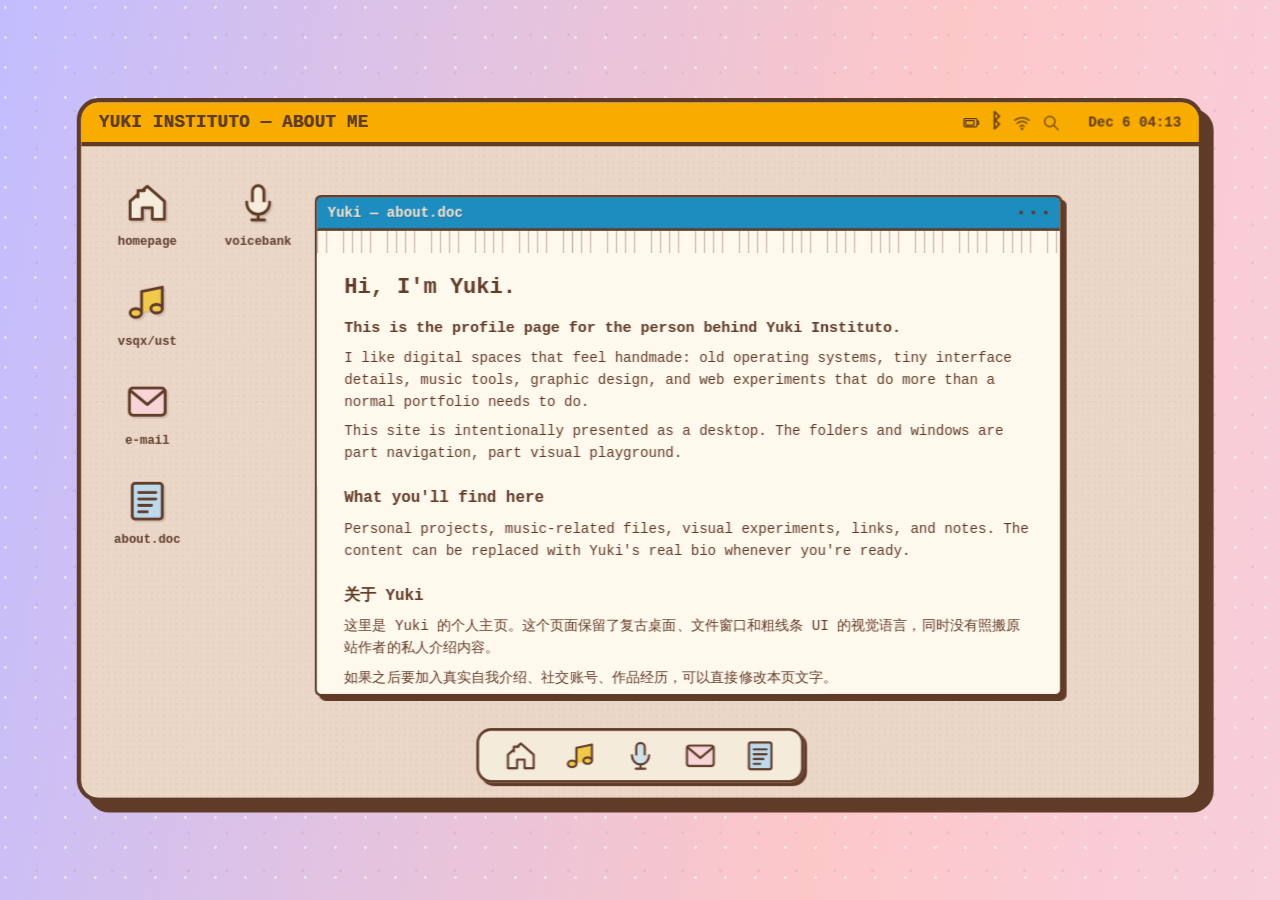
==== about/index.html @ 05720a91 "feat: add Yuki about desktop page" ====
<!doctype html>
<html lang="en">
<head>
  <meta charset="utf-8"><meta name="viewport" content="width=device-width,initial-scale=1">
  <meta name="theme-color" content="#f8ac00"><title>YUKI INSTITUTO — ABOUT ME</title>
  <link rel="stylesheet" href="../styles.css">
</head>
<body class="inner-page">
  <svg class="svg-sprite" aria-hidden="true">
    <symbol id="i-home" viewBox="0 0 64 64"><path d="M8 30 32 9l24 21v25H39V39H25v16H8Z"/><path d="M19 24v-9h9"/></symbol>
    <symbol id="i-note" viewBox="0 0 64 64"><rect x="11" y="7" width="42" height="50" rx="4"/><path d="M20 20h24M20 29h24M20 38h18M20 47h12"/></symbol>
    <symbol id="i-mail" viewBox="0 0 64 64"><rect x="7" y="13" width="50" height="38" rx="5"/><path d="m9 17 23 19 23-19"/></symbol>
    <symbol id="i-voice" viewBox="0 0 64 64"><rect x="24" y="8" width="16" height="31" rx="8"/><path d="M16 31c0 10 7 17 16 17s16-7 16-17M32 48v8M23 56h18"/></symbol>
    <symbol id="i-music" viewBox="0 0 64 64"><path d="M24 46V17l29-6v29"/><ellipse cx="16" cy="47" rx="8" ry="6"/><ellipse cx="45" cy="41" rx="8" ry="6"/></symbol>
    <symbol id="i-wifi" viewBox="0 0 64 64"><path d="M8 24c14-12 34-12 48 0M16 34c10-8 22-8 32 0M25 44c5-4 9-4 14 0"/><circle cx="32" cy="52" r="2"/></symbol>
    <symbol id="i-battery" viewBox="0 0 64 64"><rect x="9" y="19" width="43" height="27" rx="4"/><path d="M53 27h4v11h-4M15 25h27v15H15Z"/></symbol>
    <symbol id="i-search" viewBox="0 0 64 64"><circle cx="28" cy="28" r="17"/><path d="m41 41 14 14"/></symbol>
  </svg>
  <main class="desktop-window">
    <header class="title-bar"><span class="brand">YUKI INSTITUTO — ABOUT ME</span><div class="status-bar"><svg class="status-icon"><use href="#i-battery"/></svg><span class="bt">ᛒ</span><svg class="status-icon"><use href="#i-wifi"/></svg><svg class="status-icon"><use href="#i-search"/></svg><time id="datetime"></time></div></header>
    <section class="desktop">
      <div class="shortcut-column shortcut-column-a">
        <a class="desktop-shortcut" href="../"><svg><use href="#i-home"/></svg><span>homepage</span></a>
        <a class="desktop-shortcut" href="../readme/"><svg><use href="#i-music"/></svg><span>vsqx/ust</span></a>
        <a class="desktop-shortcut" href="../contact/"><svg><use href="#i-mail"/></svg><span>e-mail</span></a>
        <a class="desktop-shortcut" href="./"><svg><use href="#i-note"/></svg><span>about.doc</span></a>
      </div>
      <div class="shortcut-column shortcut-column-b"><a class="desktop-shortcut" href="../voicebank/"><svg><use href="#i-voice"/></svg><span>voicebank</span></a></div>
      <article class="page-window">
        <div class="page-toolbar"><strong>Yuki — about.doc</strong><span class="cap-buttons">● ● ●</span></div>
        <div class="page-content">
          <div class="ruler"></div>
          <h1>Hi, I'm Yuki.</h1>
          <p class="lead">This is the profile page for the person behind Yuki Instituto.</p>
          <p>I like digital spaces that feel handmade: old operating systems, tiny interface details, music tools, graphic design, and web experiments that do more than a normal portfolio needs to do.</p>
          <p>This site is intentionally presented as a desktop. The folders and windows are part navigation, part visual playground.</p>
          <h2>What you'll find here</h2>
          <p>Personal projects, music-related files, visual experiments, links, and notes. The content can be replaced with Yuki's real bio whenever you're ready.</p>
          <h2>关于 Yuki</h2>
          <p>这里是 Yuki 的个人主页。这个页面保留了复古桌面、文件窗口和粗线条 UI 的视觉语言，同时没有照搬原站作者的私人介绍内容。</p>
          <p>如果之后要加入真实自我介绍、社交账号、作品经历，可以直接修改本页文字。</p>
        </div>
      </article>
      <nav class="taskbar"><a href="../"><svg><use href="#i-home"/></svg></a><a href="../readme/"><svg><use href="#i-music"/></svg></a><a href="../voicebank/"><svg><use href="#i-voice"/></svg></a><a href="../contact/"><svg><use href="#i-mail"/></svg></a><a href="./"><svg><use href="#i-note"/></svg></a></nav>
    </section>
  </main>
  <section class="mobile-message"><p>About Yuki</p><div class="mobile-links"><a href="../">Home</a><a href="../contact/">Contact</a></div></section>
  <script src="../script.js"></script>
</body>
</html>
---- styles.css ----
:root {
  --ink:#5f3b28;
  --cream:#f5ecdc;
  --paper:#fff8ed;
  --desktop:#e8d2c0;
  --orange:#f8ac00;
  --coral:#fc6f60;
  --blue:#1d8dc0;
  --green:#00b88b;
  --purple:#c2bdff;
  --pink:#facbd3;
  --shadow:5px 5px 0 var(--ink);
}

*{box-sizing:border-box}
html{min-height:100%;background:#e8c7d4}
body{
  margin:0;
  min-height:100vh;
  display:grid;
  place-items:center;
  overflow:hidden;
  color:var(--ink);
  font-family:"Courier New",Courier,monospace;
  font-weight:700;
  background:
    radial-gradient(circle at 18% 25%,rgba(255,255,255,.5) 0 1px,transparent 2px) 0 0/30px 30px,
    radial-gradient(circle at 75% 65%,rgba(95,59,40,.08) 0 1px,transparent 2px) 8px 10px/38px 38px,
    linear-gradient(100deg,#c2bdff 0%,#e4c3df 36%,#fdc7c8 67%,#facbd3 82%,#f8cedb 100%);
}

::selection{background:var(--blue);color:var(--cream)}
a{color:inherit}
button,input{font:inherit;color:inherit}
button,a{-webkit-tap-highlight-color:transparent}
.svg-sprite{position:absolute;width:0;height:0;overflow:hidden}

.desktop-window{
  width:1280px;
  height:800px;
  background:var(--cream);
  border:5px solid var(--ink);
  border-radius:25px;
  box-shadow:12px 12px 0 var(--ink);
  overflow:hidden;
  transform-origin:center;
}

.title-bar{
  height:50px;
  padding:0 20px;
  display:flex;
  align-items:center;
  justify-content:space-between;
  background:var(--orange);
  border-bottom:5px solid var(--ink);
}
.brand{font-size:20px;letter-spacing:.25px;text-shadow:.35px 0 var(--ink)}
.status-bar{display:flex;align-items:center;gap:11px;font-size:16px;white-space:nowrap}
.status-icon{width:22px;height:22px;fill:none;stroke:var(--ink);stroke-width:4;stroke-linecap:round;stroke-linejoin:round}
.status-bar .bt{font-size:23px;line-height:1}
#datetime{min-width:126px;text-align:right}

.desktop{
  position:relative;
  height:calc(100% - 50px);
  overflow:hidden;
  border-radius:0 0 19px 19px;
  background:
    linear-gradient(rgba(255,255,255,.12),rgba(255,255,255,.12)),
    var(--desktop);
}
.desktop::after{
  content:"";
  position:absolute;
  inset:0;
  pointer-events:none;
  opacity:.18;
  background-image:radial-gradient(var(--ink) .55px,transparent .55px);
  background-size:7px 7px;
  mix-blend-mode:multiply;
}

.window{
  position:absolute;
  z-index:3;
  background:var(--cream);
  border:3px solid var(--ink);
  border-radius:8px;
  box-shadow:var(--shadow);
  overflow:hidden;
}
.window.is-focused{z-index:20;box-shadow:7px 7px 0 var(--ink)}
.draggable{touch-action:none}
.drag-handle{cursor:grab}
.drag-handle:active{cursor:grabbing}
.window-cap{
  height:32px;
  width:100%;
  padding:0 8px;
  display:flex;
  align-items:center;
  justify-content:flex-end;
  border-bottom:3px solid var(--ink);
}
.window-cap.blue{background:var(--blue)}
.window-cap.green{background:var(--green)}
.window-cap.coral{background:var(--coral)}
.cap-buttons{font-size:10px;letter-spacing:1px;color:var(--ink)}

.shortcut-column{
  position:absolute;
  top:38px;
  z-index:5;
  display:flex;
  flex-direction:column;
  align-items:center;
  gap:31px;
}
.shortcut-column-a{left:22px}
.shortcut-column-b{left:148px}
.desktop-shortcut{
  width:106px;
  display:flex;
  flex-direction:column;
  align-items:center;
  gap:6px;
  text-decoration:none;
  font-size:14px;
  text-align:center;
}
.desktop-shortcut svg{
  width:52px;height:52px;
  fill:var(--cream);
  stroke:var(--ink);
  stroke-width:4;
  stroke-linecap:round;
  stroke-linejoin:round;
  filter:drop-shadow(2px 2px 0 rgba(95,59,40,.18));
  transition:transform .12s ease,filter .12s ease;
}
.desktop-shortcut:nth-child(2) svg{fill:#f2c84b}
.desktop-shortcut:nth-child(3) svg{fill:#f7d5d7}
.desktop-shortcut:nth-child(4) svg{fill:#bdd9ec}
.desktop-shortcut span{
  padding:3px 8px;
  border:1px solid transparent;
  border-radius:7px;
}
.desktop-shortcut:hover svg{transform:translateY(-2px) rotate(-2deg);filter:sepia(.2) saturate(1.3) drop-shadow(2px 2px 0 rgba(95,59,40,.25))}
.desktop-shortcut:hover span,.desktop-shortcut.search-match span{background:var(--ink);color:var(--cream)}
.desktop-shortcut.search-hidden,.folder-grid a.search-hidden{opacity:.18;filter:grayscale(1)}

.note-window{
  left:205px;
  top:5px;
  width:340px;
  min-height:355px;
  padding:16px 18px 12px;
  overflow:visible;
}
.note-title{display:flex;align-items:center;justify-content:space-between;color:var(--orange);margin-bottom:11px}
.note-title>div{display:flex;align-items:center;gap:12px}
.note-title svg{width:20px;height:20px;fill:none;stroke:currentColor;stroke-width:4;stroke-linecap:round;stroke-linejoin:round}
.plain-btn{border:0;background:none;padding:0;color:var(--orange);font-size:29px;line-height:17px;cursor:pointer}
.note-copy h1{margin:0 0 9px;font-size:18px;line-height:1.25;text-shadow:.25px 0 var(--ink)}
.note-copy p{margin:7px 0;font-size:15px;line-height:1.42;font-weight:500}
.note-toolbar{display:flex;align-items:center;justify-content:space-between;margin-top:12px;padding:6px 2px 0;font-size:23px}
.note-toolbar svg{width:23px;height:23px;fill:none;stroke:var(--ink);stroke-width:4;stroke-linecap:round;stroke-linejoin:round}

.social-window{
  top:30px;
  right:25px;
  width:394px;
  min-height:104px;
  display:grid;
  grid-template-columns:50px 1fr 72px;
  align-items:center;
  gap:13px;
  padding:13px 14px 13px 17px;
}
.social-logo{width:46px;height:46px;border:2px solid var(--ink);border-radius:11px;background:var(--coral);display:grid;place-items:center}
.social-logo svg{width:32px;height:32px;fill:var(--cream);stroke:var(--ink);stroke-width:3;stroke-linejoin:round}
.social-copy strong{font-size:16px}
.social-copy p{margin:5px 0 0;font-size:14px;font-weight:600}
.social-actions{display:flex;flex-direction:column;gap:6px}
.social-actions a{padding:3px 7px;border:2px solid var(--ink);border-radius:5px;text-decoration:none;text-align:center;font-size:13px;background:var(--cream)}
.social-actions a:hover{background:var(--ink);color:var(--cream)}

.search-window{top:146px;left:558px;width:318px;padding:8px 10px;overflow:visible}
.search-inner{height:34px;display:flex;align-items:center;gap:8px;cursor:text}
.search-inner svg{width:25px;height:25px;fill:none;stroke:var(--ink);stroke-width:4;stroke-linecap:round}
.search-inner input{min-width:0;flex:1;border:0;outline:0;background:transparent;font-size:16px;font-weight:700}
.search-inner input::placeholder{color:#8d6c5b;opacity:.8}
.blink-caret{width:3px;height:22px;background:var(--ink);animation:blink 1s steps(1) infinite}
.search-inner:focus-within .blink-caret{display:none}
.search-hint{position:absolute;left:6px;right:6px;top:58px;padding:7px 10px;border:2px solid var(--ink);border-radius:6px;background:var(--cream);box-shadow:3px 3px 0 var(--ink);font-size:12px;display:none}
.search-hint.show{display:block}

.player-window{left:478px;bottom:326px;width:318px}
.player-controls{height:82px;display:flex;align-items:center;justify-content:center;gap:19px}
.transport{border:0;background:none;font-size:19px;padding:7px}.transport.muted{opacity:.35}
.play{width:48px;height:48px;padding:9px;border:3px solid var(--ink);border-radius:50%;background:var(--cream);cursor:pointer;display:grid;place-items:center}
.play:hover{background:#fffaf3;transform:translateY(-1px)}
.play svg{width:27px;height:27px;fill:var(--ink);stroke:var(--ink);stroke-width:2}
.play.is-playing svg{display:none}
.play.is-playing::before{content:"Ⅱ";font-size:22px;font-weight:900}
.track-line{display:flex;align-items:center;justify-content:space-between;gap:10px;padding:7px 12px 11px;border-top:2px solid rgba(95,59,40,.12);font-size:12px;font-weight:600}
#trackTitle{overflow:hidden;text-overflow:ellipsis;white-space:nowrap}
#trackTime{font-variant-numeric:tabular-nums}

.chat-window{right:393px;bottom:117px;width:304px}
.chat-content{padding:14px 11px;display:flex;flex-direction:column;gap:10px}
.chat-message{display:flex;align-items:center;gap:11px}
.chat-message .avatar{flex:0 0 auto;width:25px;height:25px;fill:var(--cream);stroke:var(--ink);stroke-width:4;stroke-linecap:round}
.chat-message span{padding:5px 9px;border:2px solid var(--ink);border-radius:5px;background:var(--cream);font-size:13px;font-weight:500}
.send-section{padding:6px 9px;border-top:2px solid var(--ink);display:flex;justify-content:flex-end}
.send-section a{padding:4px 15px;border:2px solid var(--ink);border-radius:5px;text-decoration:none;background:var(--green);color:var(--cream);font-size:13px}
.send-section a:hover{background:var(--ink)}

.folders-window{right:34px;bottom:88px;width:336px;padding-bottom:18px}
.folder-grid{display:grid;grid-template-columns:repeat(2,1fr);gap:19px 31px;padding:23px 39px 28px 24px}
.folder-grid a{text-decoration:none;display:flex;flex-direction:column;align-items:flex-start;gap:7px;font-size:13px;font-weight:700}
.folder-grid a svg{width:52px;height:45px;fill:#f8d061;stroke:var(--ink);stroke-width:4;stroke-linejoin:round}
.folder-grid a:hover span{background:var(--ink);color:var(--cream);padding:2px 4px;border-radius:3px;margin:-2px -4px}
.fake-scrollbar{position:absolute;border:3px solid var(--ink);background:var(--cream)}
.fake-scrollbar.horizontal{left:-3px;right:15px;bottom:-3px;height:20px;border-radius:0 0 0 7px}
.fake-scrollbar.vertical{top:29px;right:-3px;bottom:15px;width:20px;border-radius:0 0 7px 0}
.fake-scrollbar.horizontal span{position:absolute;left:99px;top:-3px;width:160px;height:20px;border:3px solid var(--ink);border-radius:12px;background:var(--coral)}
.fake-scrollbar.vertical span{position:absolute;top:53px;left:-3px;width:20px;height:66px;border:3px solid var(--ink);border-radius:12px;background:var(--coral)}

.taskbar{
  position:absolute;
  z-index:30;
  left:50%;
  bottom:17px;
  transform:translateX(-50%);
  height:62px;
  min-width:372px;
  padding:5px 19px;
  display:flex;
  align-items:center;
  justify-content:center;
  gap:23px;
  border:3px solid var(--ink);
  border-radius:17px;
  box-shadow:4px 4px 0 var(--ink);
  background:rgba(245,236,220,.96);
  backdrop-filter:blur(5px);
}
.taskbar a{display:grid;place-items:center;width:45px;height:45px;text-decoration:none;transition:transform .12s ease}
.taskbar a:hover{transform:translateY(-6px) scale(1.08)}
.taskbar svg{width:39px;height:39px;fill:var(--cream);stroke:var(--ink);stroke-width:4;stroke-linecap:round;stroke-linejoin:round}
.taskbar a:nth-child(2) svg{fill:#f2c84b}.taskbar a:nth-child(3) svg{fill:#cfe1e9}.taskbar a:nth-child(4) svg{fill:#f7d5d7}.taskbar a:nth-child(5) svg{fill:#bdd9ec}

.mobile-message,.noscript{display:none}

/* sub pages */
.inner-page .desktop{display:grid;place-items:center;padding:28px 120px 88px 230px}
.page-window{position:relative;width:min(850px,100%);height:570px;background:var(--cream);border:3px solid var(--ink);border-radius:8px;box-shadow:var(--shadow);overflow:hidden;z-index:4}
.page-toolbar{height:38px;border-bottom:3px solid var(--ink);display:flex;align-items:center;justify-content:space-between;padding:0 12px;background:var(--blue)}
.page-toolbar.coral{background:var(--coral)}.page-toolbar.green{background:var(--green)}
.page-toolbar strong{color:var(--cream);text-shadow:1px 1px 0 rgba(95,59,40,.35)}
.page-toolbar .cap-buttons{color:var(--ink)}
.page-content{height:calc(100% - 38px);padding:25px 31px;overflow:auto;font-weight:500;line-height:1.55;background:var(--paper)}
.page-content h1{font-size:25px;margin:0 0 14px;font-weight:900}.page-content h2{font-size:18px;margin:24px 0 8px}.page-content p{margin:9px 0}
.page-content .lead{font-size:17px;font-weight:700}.page-content a{text-decoration-thickness:2px;text-underline-offset:3px}
.file-list{display:grid;grid-template-columns:repeat(2,minmax(0,1fr));gap:15px;margin-top:18px}
.file-card{border:2px solid var(--ink);border-radius:7px;background:var(--cream);padding:13px;display:flex;gap:12px;align-items:center}
.file-card svg{width:42px;height:38px;fill:#f8d061;stroke:var(--ink);stroke-width:4}.file-card small{display:block;font-weight:500;margin-top:3px}
.contact-grid{display:grid;grid-template-columns:repeat(2,minmax(0,1fr));gap:15px;margin-top:20px}.contact-tile{min-height:110px;border:2px solid var(--ink);border-radius:7px;padding:15px;background:var(--cream)}.contact-tile strong{display:block;margin-bottom:8px}.contact-tile p{font-size:14px;margin:0}.contact-tile .placeholder{opacity:.65}
.ruler{height:25px;margin:-25px -31px 20px;background:repeating-linear-gradient(90deg,var(--ink) 0 1px,transparent 1px 10px);opacity:.4}

@keyframes blink{50%{opacity:0}}

@media (max-width:1320px),(max-height:830px){
  .desktop-window{transform:scale(.88)}
}
@media (max-width:1160px),(max-height:720px){
  .desktop-window{transform:scale(.76)}
}
@media (max-width:980px),(max-height:620px){
  body{overflow:auto;padding:26px;display:flex;align-items:flex-start;justify-content:center}
  .desktop-window{display:none}
  .mobile-message{
    display:flex;flex-direction:column;align-items:center;text-align:center;gap:13px;
    width:min(540px,92vw);margin-top:8vh;padding:26px 25px;
    background:var(--cream);border:4px solid var(--ink);border-radius:22px;box-shadow:8px 8px 0 var(--ink);
    line-height:1.5;
  }
  .mobile-message>svg{width:64px;height:64px;fill:var(--cream);stroke:var(--ink);stroke-width:4}
  .mobile-message p{margin:0;font-weight:600}.mobile-links{display:flex;gap:8px;flex-wrap:wrap;justify-content:center}.mobile-links a{padding:7px 10px;border:2px solid var(--ink);border-radius:6px;text-decoration:none}.mobile-links a:hover{background:var(--ink);color:var(--cream)}
}
@media (prefers-reduced-motion:reduce){*{scroll-behavior:auto!important;animation:none!important;transition:none!important}}
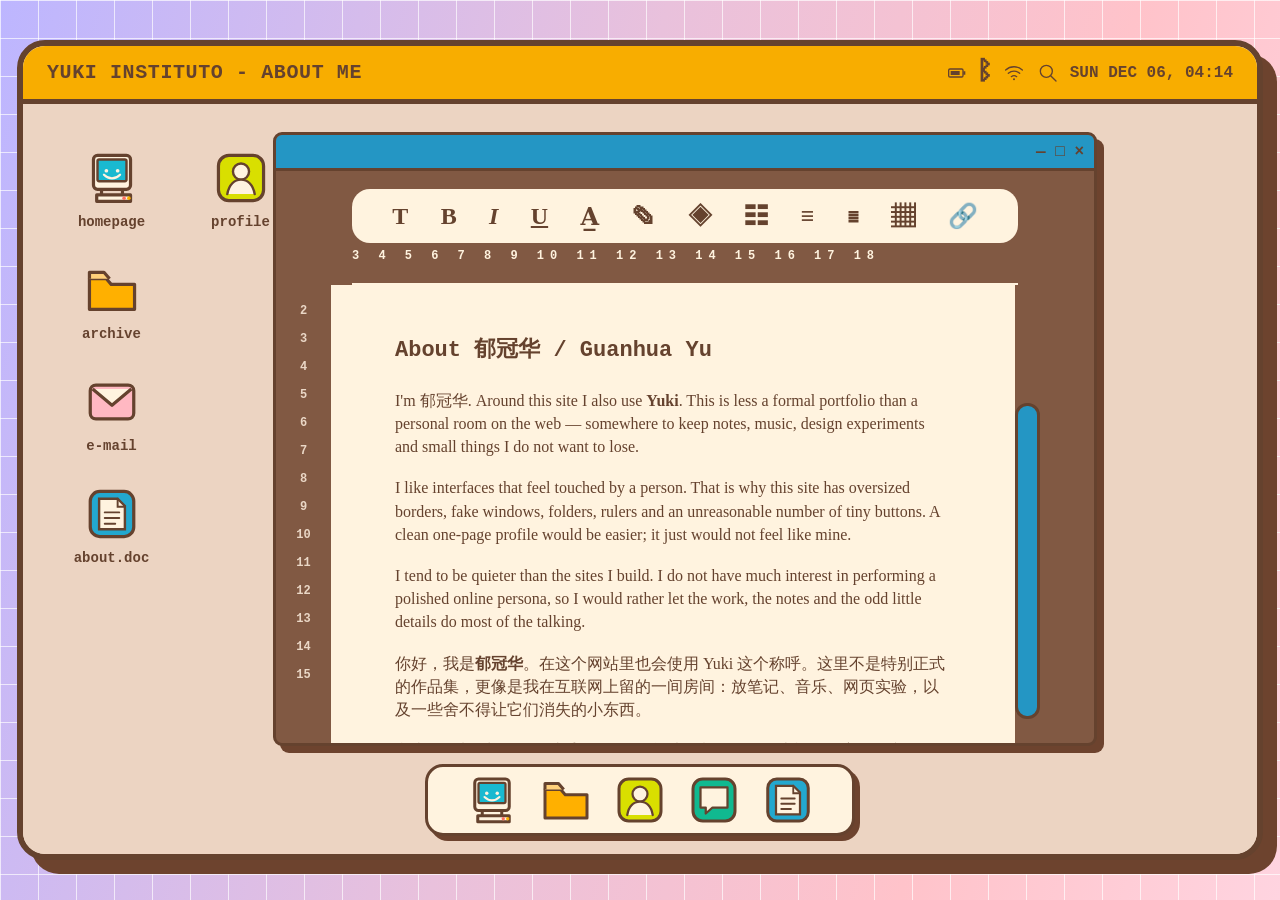
==== commit 15cd67de: "feat: add word-processor style Guanhua about page" ====
--- a/about/index.html
+++ b/about/index.html
@@ -1,50 +1 @@
-<!doctype html>
-<html lang="en">
-<head>
-  <meta charset="utf-8"><meta name="viewport" content="width=device-width,initial-scale=1">
-  <meta name="theme-color" content="#f8ac00"><title>YUKI INSTITUTO — ABOUT ME</title>
-  <link rel="stylesheet" href="../styles.css">
-</head>
-<body class="inner-page">
-  <svg class="svg-sprite" aria-hidden="true">
-    <symbol id="i-home" viewBox="0 0 64 64"><path d="M8 30 32 9l24 21v25H39V39H25v16H8Z"/><path d="M19 24v-9h9"/></symbol>
-    <symbol id="i-note" viewBox="0 0 64 64"><rect x="11" y="7" width="42" height="50" rx="4"/><path d="M20 20h24M20 29h24M20 38h18M20 47h12"/></symbol>
-    <symbol id="i-mail" viewBox="0 0 64 64"><rect x="7" y="13" width="50" height="38" rx="5"/><path d="m9 17 23 19 23-19"/></symbol>
-    <symbol id="i-voice" viewBox="0 0 64 64"><rect x="24" y="8" width="16" height="31" rx="8"/><path d="M16 31c0 10 7 17 16 17s16-7 16-17M32 48v8M23 56h18"/></symbol>
-    <symbol id="i-music" viewBox="0 0 64 64"><path d="M24 46V17l29-6v29"/><ellipse cx="16" cy="47" rx="8" ry="6"/><ellipse cx="45" cy="41" rx="8" ry="6"/></symbol>
-    <symbol id="i-wifi" viewBox="0 0 64 64"><path d="M8 24c14-12 34-12 48 0M16 34c10-8 22-8 32 0M25 44c5-4 9-4 14 0"/><circle cx="32" cy="52" r="2"/></symbol>
-    <symbol id="i-battery" viewBox="0 0 64 64"><rect x="9" y="19" width="43" height="27" rx="4"/><path d="M53 27h4v11h-4M15 25h27v15H15Z"/></symbol>
-    <symbol id="i-search" viewBox="0 0 64 64"><circle cx="28" cy="28" r="17"/><path d="m41 41 14 14"/></symbol>
-  </svg>
-  <main class="desktop-window">
-    <header class="title-bar"><span class="brand">YUKI INSTITUTO — ABOUT ME</span><div class="status-bar"><svg class="status-icon"><use href="#i-battery"/></svg><span class="bt">ᛒ</span><svg class="status-icon"><use href="#i-wifi"/></svg><svg class="status-icon"><use href="#i-search"/></svg><time id="datetime"></time></div></header>
-    <section class="desktop">
-      <div class="shortcut-column shortcut-column-a">
-        <a class="desktop-shortcut" href="../"><svg><use href="#i-home"/></svg><span>homepage</span></a>
-        <a class="desktop-shortcut" href="../readme/"><svg><use href="#i-music"/></svg><span>vsqx/ust</span></a>
-        <a class="desktop-shortcut" href="../contact/"><svg><use href="#i-mail"/></svg><span>e-mail</span></a>
-        <a class="desktop-shortcut" href="./"><svg><use href="#i-note"/></svg><span>about.doc</span></a>
-      </div>
-      <div class="shortcut-column shortcut-column-b"><a class="desktop-shortcut" href="../voicebank/"><svg><use href="#i-voice"/></svg><span>voicebank</span></a></div>
-      <article class="page-window">
-        <div class="page-toolbar"><strong>Yuki — about.doc</strong><span class="cap-buttons">● ● ●</span></div>
-        <div class="page-content">
-          <div class="ruler"></div>
-          <h1>Hi, I'm Yuki.</h1>
-          <p class="lead">This is the profile page for the person behind Yuki Instituto.</p>
-          <p>I like digital spaces that feel handmade: old operating systems, tiny interface details, music tools, graphic design, and web experiments that do more than a normal portfolio needs to do.</p>
-          <p>This site is intentionally presented as a desktop. The folders and windows are part navigation, part visual playground.</p>
-          <h2>What you'll find here</h2>
-          <p>Personal projects, music-related files, visual experiments, links, and notes. The content can be replaced with Yuki's real bio whenever you're ready.</p>
-          <h2>关于 Yuki</h2>
-          <p>这里是 Yuki 的个人主页。这个页面保留了复古桌面、文件窗口和粗线条 UI 的视觉语言，同时没有照搬原站作者的私人介绍内容。</p>
-          <p>如果之后要加入真实自我介绍、社交账号、作品经历，可以直接修改本页文字。</p>
-        </div>
-      </article>
-      <nav class="taskbar"><a href="../"><svg><use href="#i-home"/></svg></a><a href="../readme/"><svg><use href="#i-music"/></svg></a><a href="../voicebank/"><svg><use href="#i-voice"/></svg></a><a href="../contact/"><svg><use href="#i-mail"/></svg></a><a href="./"><svg><use href="#i-note"/></svg></a></nav>
-    </section>
-  </main>
-  <section class="mobile-message"><p>About Yuki</p><div class="mobile-links"><a href="../">Home</a><a href="../contact/">Contact</a></div></section>
-  <script src="../script.js"></script>
-</body>
-</html>
+<!doctype html><html lang="zh-CN"><head><meta charset="utf-8"><meta name="viewport" content="width=device-width,initial-scale=1"><title>ABOUT ME · YUKI INSTITUTO</title><link rel="stylesheet" href="../styles.css"></head><body><main class="desktop-window"><header class="title-bar"><span class="brand">YUKI INSTITUTO - ABOUT ME</span><div class="status-bar"><svg class="icon"><use href="../assets/icons.svg#battery"/></svg><span class="bt">ᛒ</span><svg class="icon"><use href="../assets/icons.svg#wifi"/></svg><svg class="icon"><use href="../assets/icons.svg#search"/></svg><time id="datetime"></time></div></header><section class="desktop page-desktop"><div class="shortcut-column shortcut-a"><a class="desktop-shortcut" href="../"><svg class="icon"><use href="../assets/icons.svg#computer"/></svg><span>homepage</span></a><a class="desktop-shortcut" href="../readme/"><svg class="icon"><use href="../assets/icons.svg#folder"/></svg><span>archive</span></a><a class="desktop-shortcut" href="../contact/"><svg class="icon"><use href="../assets/icons.svg#mail"/></svg><span>e-mail</span></a><a class="desktop-shortcut" href="../about/"><svg class="icon"><use href="../assets/icons.svg#document"/></svg><span>about.doc</span></a></div><div class="shortcut-column shortcut-b"><a class="desktop-shortcut" href="../profile/"><svg class="icon"><use href="../assets/icons.svg#profile"/></svg><span>profile</span></a></div><article class="window editor-window draggable"><div class="window-cap blue drag-handle"><span>— □ ×</span></div><div class="editor-toolbar"><div class="toolbar-pill"><span>T</span><b>B</b><i>I</i><u>U</u><span>A̲</span><span>✎</span><span>◈</span><span>☷</span><span>≡</span><span>≣</span><span>▦</span><span>🔗</span></div></div><div class="editor-ruler">3 4 5 6 7 8 9 10 11 12 13 14 15 16 17 18</div><div class="editor-body"><div class="line-numbers">2<br>3<br>4<br>5<br>6<br>7<br>8<br>9<br>10<br>11<br>12<br>13<br>14<br>15</div><div class="document-page"><h1>About 郁冠华 / Guanhua Yu</h1><p>I'm 郁冠华. Around this site I also use <b>Yuki</b>. This is less a formal portfolio than a personal room on the web — somewhere to keep notes, music, design experiments and small things I do not want to lose.</p><p>I like interfaces that feel touched by a person. That is why this site has oversized borders, fake windows, folders, rulers and an unreasonable number of tiny buttons. A clean one-page profile would be easier; it just would not feel like mine.</p><p>I tend to be quieter than the sites I build. I do not have much interest in performing a polished online persona, so I would rather let the work, the notes and the odd little details do most of the talking.</p><p>你好，我是<b>郁冠华</b>。在这个网站里也会使用 Yuki 这个称呼。这里不是特别正式的作品集，更像是我在互联网上留的一间房间：放笔记、音乐、网页实验，以及一些舍不得让它们消失的小东西。</p><p>我喜欢“看得出有人动过手”的界面，所以故意保留了厚边框、假窗口、文件夹、标尺和很多其实没必要存在的小按钮。它们可能不够高效，但更像我自己的地方。</p><p>我本人比这个网站安静一点。比起把自己包装成一个非常完整的人设，我更愿意把注意力留给内容本身。想了解我，可以从档案、笔记和这些小细节慢慢看。</p></div><div class="editor-scroll"></div></div></article><nav class="taskbar"><a href="../"><svg class="icon"><use href="../assets/icons.svg#computer"/></svg></a><a href="../readme/"><svg class="icon"><use href="../assets/icons.svg#folder"/></svg></a><a href="../profile/"><svg class="icon"><use href="../assets/icons.svg#profile"/></svg></a><a href="../contact/"><svg class="icon"><use href="../assets/icons.svg#chat"/></svg></a><a href="../about/"><svg class="icon"><use href="../assets/icons.svg#document"/></svg></a></nav></section></main><section class="mobile-message"><h1>About</h1><p>我是郁冠华。这个站点是我的个人桌面与长期存档。</p></section><script src="../script.js"></script></body></html>
--- a/styles.css
+++ b/styles.css
@@ -1,294 +1,113 @@
-:root {
-  --ink:#5f3b28;
-  --cream:#f5ecdc;
-  --paper:#fff8ed;
-  --desktop:#e8d2c0;
-  --orange:#f8ac00;
-  --coral:#fc6f60;
-  --blue:#1d8dc0;
-  --green:#00b88b;
-  --purple:#c2bdff;
-  --pink:#facbd3;
-  --shadow:5px 5px 0 var(--ink);
+:root{
+  --ink:#65422e;--cream:#fff3df;--paper:#fff7e8;--desktop:#ecd4c2;--orange:#f8ad00;
+  --coral:#ff6f61;--teal:#10b990;--blue:#2496c4;--lime:#d9df00;--pink:#ff9099;
+  --shadow:#6d432e;--grid:rgba(255,255,255,.7)
 }
+*{box-sizing:border-box} html{height:100%;scroll-behavior:smooth}
+body{margin:0;min-height:100%;font-family:"Courier New","Noto Sans Mono",monospace;color:var(--ink);font-weight:700;
+ background:
+ linear-gradient(rgba(255,255,255,.68) 1px,transparent 1px),
+ linear-gradient(90deg,rgba(255,255,255,.68) 1px,transparent 1px),
+ linear-gradient(105deg,#bdb6ff 0%,#e9c1dc 44%,#ffc3ca 75%,#ffd4e0 100%);
+ background-size:38px 38px,38px 38px,100% 100%;display:grid;place-items:center;overflow:hidden}
+a{color:inherit}button,input{font:inherit;color:inherit}
+svg.icon{width:100%;height:100%;overflow:visible}
+.desktop-window{width:min(1360px,calc(100vw - 34px));height:min(820px,calc(100vh - 28px));min-height:650px;
+ border:6px solid var(--ink);border-radius:28px;background:var(--cream);box-shadow:14px 14px 0 var(--shadow);overflow:hidden;position:relative}
+.title-bar{height:58px;background:var(--orange);border-bottom:5px solid var(--ink);display:flex;align-items:center;justify-content:space-between;padding:0 24px}
+.brand{font-size:20px;letter-spacing:.6px}.status-bar{display:flex;align-items:center;gap:10px;font-size:16px;white-space:nowrap}
+.status-bar svg{width:24px;height:24px}.status-bar .bt{font-size:26px;line-height:1}.desktop{height:calc(100% - 58px);position:relative;overflow:hidden;
+ background-color:var(--desktop);background-image:radial-gradient(rgba(101,66,46,.22) .8px,transparent .8px);background-size:7px 7px}
+.page-desktop{background-image:none}
+.window{position:absolute;background:var(--cream);border:3px solid var(--ink);border-radius:9px;box-shadow:7px 7px 0 var(--shadow)}
+.window-cap{height:36px;border-bottom:3px solid var(--ink);display:flex;align-items:center;justify-content:flex-end;padding:0 10px}
+.window-cap.coral{background:var(--coral)}.window-cap.teal{background:var(--teal)}.window-cap.blue{background:var(--blue)}.window-cap.lime{background:var(--lime)}
+.cap-dots{letter-spacing:5px;font-size:10px}.drag-handle{cursor:grab}.drag-handle:active{cursor:grabbing}
 
-*{box-sizing:border-box}
-html{min-height:100%;background:#e8c7d4}
-body{
-  margin:0;
-  min-height:100vh;
-  display:grid;
-  place-items:center;
-  overflow:hidden;
-  color:var(--ink);
-  font-family:"Courier New",Courier,monospace;
-  font-weight:700;
-  background:
-    radial-gradient(circle at 18% 25%,rgba(255,255,255,.5) 0 1px,transparent 2px) 0 0/30px 30px,
-    radial-gradient(circle at 75% 65%,rgba(95,59,40,.08) 0 1px,transparent 2px) 8px 10px/38px 38px,
-    linear-gradient(100deg,#c2bdff 0%,#e4c3df 36%,#fdc7c8 67%,#facbd3 82%,#f8cedb 100%);
-}
+.shortcut-column{position:absolute;top:45px;display:grid;gap:28px;z-index:3}.shortcut-a{left:36px}.shortcut-b{left:165px}
+.desktop-shortcut{width:105px;text-decoration:none;text-align:center;display:grid;justify-items:center;gap:4px;font-size:14px}
+.desktop-shortcut svg{width:58px;height:58px;transition:transform .15s}.desktop-shortcut span{padding:3px 7px;border-radius:5px}
+.desktop-shortcut:hover svg{transform:translateY(-3px) rotate(-2deg)}.desktop-shortcut:hover span{background:var(--ink);color:var(--cream)}
+.desktop-shortcut.is-hidden{opacity:.15;filter:grayscale(1)}
 
-::selection{background:var(--blue);color:var(--cream)}
-a{color:inherit}
-button,input{font:inherit;color:inherit}
-button,a{-webkit-tap-highlight-color:transparent}
-.svg-sprite{position:absolute;width:0;height:0;overflow:hidden}
+.note-window{left:210px;top:18px;width:360px;z-index:8}
+.note-title{display:flex;justify-content:space-between;align-items:center;padding:14px 16px 4px;color:#ef9900}
+.note-title>div{display:flex;align-items:center;gap:13px}.note-title button{border:0;background:none;font-size:28px;padding:0;color:#ef9900}
+.note-title svg{width:22px;height:22px}.note-copy{padding:6px 18px 7px}.note-copy h1{font-size:18px;line-height:1.28;margin:0 0 10px}
+.note-copy p{font:500 15px/1.5 Georgia,"Times New Roman",serif;margin:8px 0}.note-toolbar{display:flex;justify-content:space-between;padding:10px 22px 15px;font-size:20px}
+.note-toolbar svg{width:21px;height:21px}
 
-.desktop-window{
-  width:1280px;
-  height:800px;
-  background:var(--cream);
-  border:5px solid var(--ink);
-  border-radius:25px;
-  box-shadow:12px 12px 0 var(--ink);
-  overflow:hidden;
-  transform-origin:center;
-}
-
-.title-bar{
-  height:50px;
-  padding:0 20px;
-  display:flex;
-  align-items:center;
-  justify-content:space-between;
-  background:var(--orange);
-  border-bottom:5px solid var(--ink);
-}
-.brand{font-size:20px;letter-spacing:.25px;text-shadow:.35px 0 var(--ink)}
-.status-bar{display:flex;align-items:center;gap:11px;font-size:16px;white-space:nowrap}
-.status-icon{width:22px;height:22px;fill:none;stroke:var(--ink);stroke-width:4;stroke-linecap:round;stroke-linejoin:round}
-.status-bar .bt{font-size:23px;line-height:1}
-#datetime{min-width:126px;text-align:right}
-
-.desktop{
-  position:relative;
-  height:calc(100% - 50px);
-  overflow:hidden;
-  border-radius:0 0 19px 19px;
-  background:
-    linear-gradient(rgba(255,255,255,.12),rgba(255,255,255,.12)),
-    var(--desktop);
-}
-.desktop::after{
-  content:"";
-  position:absolute;
-  inset:0;
-  pointer-events:none;
-  opacity:.18;
-  background-image:radial-gradient(var(--ink) .55px,transparent .55px);
-  background-size:7px 7px;
-  mix-blend-mode:multiply;
-}
-
-.window{
-  position:absolute;
-  z-index:3;
-  background:var(--cream);
-  border:3px solid var(--ink);
-  border-radius:8px;
-  box-shadow:var(--shadow);
-  overflow:hidden;
-}
-.window.is-focused{z-index:20;box-shadow:7px 7px 0 var(--ink)}
-.draggable{touch-action:none}
-.drag-handle{cursor:grab}
-.drag-handle:active{cursor:grabbing}
-.window-cap{
-  height:32px;
-  width:100%;
-  padding:0 8px;
-  display:flex;
-  align-items:center;
-  justify-content:flex-end;
-  border-bottom:3px solid var(--ink);
-}
-.window-cap.blue{background:var(--blue)}
-.window-cap.green{background:var(--green)}
-.window-cap.coral{background:var(--coral)}
-.cap-buttons{font-size:10px;letter-spacing:1px;color:var(--ink)}
-
-.shortcut-column{
-  position:absolute;
-  top:38px;
-  z-index:5;
-  display:flex;
-  flex-direction:column;
-  align-items:center;
-  gap:31px;
-}
-.shortcut-column-a{left:22px}
-.shortcut-column-b{left:148px}
-.desktop-shortcut{
-  width:106px;
-  display:flex;
-  flex-direction:column;
-  align-items:center;
-  gap:6px;
-  text-decoration:none;
-  font-size:14px;
-  text-align:center;
-}
-.desktop-shortcut svg{
-  width:52px;height:52px;
-  fill:var(--cream);
-  stroke:var(--ink);
-  stroke-width:4;
-  stroke-linecap:round;
-  stroke-linejoin:round;
-  filter:drop-shadow(2px 2px 0 rgba(95,59,40,.18));
-  transition:transform .12s ease,filter .12s ease;
-}
-.desktop-shortcut:nth-child(2) svg{fill:#f2c84b}
-.desktop-shortcut:nth-child(3) svg{fill:#f7d5d7}
-.desktop-shortcut:nth-child(4) svg{fill:#bdd9ec}
-.desktop-shortcut span{
-  padding:3px 8px;
-  border:1px solid transparent;
-  border-radius:7px;
-}
-.desktop-shortcut:hover svg{transform:translateY(-2px) rotate(-2deg);filter:sepia(.2) saturate(1.3) drop-shadow(2px 2px 0 rgba(95,59,40,.25))}
-.desktop-shortcut:hover span,.desktop-shortcut.search-match span{background:var(--ink);color:var(--cream)}
-.desktop-shortcut.search-hidden,.folder-grid a.search-hidden{opacity:.18;filter:grayscale(1)}
-
-.note-window{
-  left:205px;
-  top:5px;
-  width:340px;
-  min-height:355px;
-  padding:16px 18px 12px;
-  overflow:visible;
-}
-.note-title{display:flex;align-items:center;justify-content:space-between;color:var(--orange);margin-bottom:11px}
-.note-title>div{display:flex;align-items:center;gap:12px}
-.note-title svg{width:20px;height:20px;fill:none;stroke:currentColor;stroke-width:4;stroke-linecap:round;stroke-linejoin:round}
-.plain-btn{border:0;background:none;padding:0;color:var(--orange);font-size:29px;line-height:17px;cursor:pointer}
-.note-copy h1{margin:0 0 9px;font-size:18px;line-height:1.25;text-shadow:.25px 0 var(--ink)}
-.note-copy p{margin:7px 0;font-size:15px;line-height:1.42;font-weight:500}
-.note-toolbar{display:flex;align-items:center;justify-content:space-between;margin-top:12px;padding:6px 2px 0;font-size:23px}
-.note-toolbar svg{width:23px;height:23px;fill:none;stroke:var(--ink);stroke-width:4;stroke-linecap:round;stroke-linejoin:round}
-
-.social-window{
-  top:30px;
-  right:25px;
-  width:394px;
-  min-height:104px;
-  display:grid;
-  grid-template-columns:50px 1fr 72px;
-  align-items:center;
-  gap:13px;
-  padding:13px 14px 13px 17px;
-}
-.social-logo{width:46px;height:46px;border:2px solid var(--ink);border-radius:11px;background:var(--coral);display:grid;place-items:center}
-.social-logo svg{width:32px;height:32px;fill:var(--cream);stroke:var(--ink);stroke-width:3;stroke-linejoin:round}
-.social-copy strong{font-size:16px}
-.social-copy p{margin:5px 0 0;font-size:14px;font-weight:600}
-.social-actions{display:flex;flex-direction:column;gap:6px}
-.social-actions a{padding:3px 7px;border:2px solid var(--ink);border-radius:5px;text-decoration:none;text-align:center;font-size:13px;background:var(--cream)}
+.social-window{right:28px;top:36px;width:420px;min-height:106px;padding:16px 16px;display:grid;grid-template-columns:54px 1fr 72px;gap:14px;align-items:center;z-index:6}
+.social-badge{width:50px;height:50px;border:3px solid var(--ink);border-radius:12px;background:var(--coral);display:grid;place-items:center}
+.social-badge::after{content:"▶";font-size:22px;color:var(--cream)}.social-copy p{margin:5px 0 0;font-size:14px}
+.social-actions{display:grid;gap:7px}.social-actions a{text-decoration:none;border:2px solid var(--ink);border-radius:5px;text-align:center;padding:3px;background:var(--paper);font-size:13px}
 .social-actions a:hover{background:var(--ink);color:var(--cream)}
 
-.search-window{top:146px;left:558px;width:318px;padding:8px 10px;overflow:visible}
-.search-inner{height:34px;display:flex;align-items:center;gap:8px;cursor:text}
-.search-inner svg{width:25px;height:25px;fill:none;stroke:var(--ink);stroke-width:4;stroke-linecap:round}
-.search-inner input{min-width:0;flex:1;border:0;outline:0;background:transparent;font-size:16px;font-weight:700}
-.search-inner input::placeholder{color:#8d6c5b;opacity:.8}
-.blink-caret{width:3px;height:22px;background:var(--ink);animation:blink 1s steps(1) infinite}
-.search-inner:focus-within .blink-caret{display:none}
-.search-hint{position:absolute;left:6px;right:6px;top:58px;padding:7px 10px;border:2px solid var(--ink);border-radius:6px;background:var(--cream);box-shadow:3px 3px 0 var(--ink);font-size:12px;display:none}
-.search-hint.show{display:block}
+.search-window{left:555px;top:160px;width:345px;padding:10px;z-index:5}.search-inner{display:flex;align-items:center;gap:9px}
+.search-inner svg{width:25px;height:25px}.search-inner input{width:100%;border:0;outline:none;background:transparent;font-size:16px}
+.search-inner::before{content:"";width:3px;height:24px;background:var(--ink);order:1;animation:blink 1s steps(1) infinite}.search-inner svg{order:0}.search-inner input{order:2}
+.search-hint{font-size:11px;min-height:0}.player-window{left:480px;top:275px;width:332px;z-index:4}
+.player-controls{height:92px;display:flex;align-items:center;justify-content:center;gap:24px}.transport{border:0;background:none;font-size:18px;opacity:.35}
+.play{width:52px;height:52px;border:3px solid var(--ink);border-radius:50%;background:transparent;cursor:pointer;font-size:20px}
+.track-line{border-top:1px solid rgba(101,66,46,.25);padding:8px 12px;display:flex;justify-content:space-between;font-size:12px}
 
-.player-window{left:478px;bottom:326px;width:318px}
-.player-controls{height:82px;display:flex;align-items:center;justify-content:center;gap:19px}
-.transport{border:0;background:none;font-size:19px;padding:7px}.transport.muted{opacity:.35}
-.play{width:48px;height:48px;padding:9px;border:3px solid var(--ink);border-radius:50%;background:var(--cream);cursor:pointer;display:grid;place-items:center}
-.play:hover{background:#fffaf3;transform:translateY(-1px)}
-.play svg{width:27px;height:27px;fill:var(--ink);stroke:var(--ink);stroke-width:2}
-.play.is-playing svg{display:none}
-.play.is-playing::before{content:"Ⅱ";font-size:22px;font-weight:900}
-.track-line{display:flex;align-items:center;justify-content:space-between;gap:10px;padding:7px 12px 11px;border-top:2px solid rgba(95,59,40,.12);font-size:12px;font-weight:600}
-#trackTitle{overflow:hidden;text-overflow:ellipsis;white-space:nowrap}
-#trackTime{font-variant-numeric:tabular-nums}
+.chat-window{left:595px;bottom:115px;width:320px;z-index:7}.chat-content{padding:14px 12px;display:grid;gap:10px}
+.chat-message{display:flex;align-items:center;gap:10px}.chat-face{width:24px;height:24px;border:2px solid var(--ink);border-radius:50%;display:grid;place-items:center;font-size:13px}
+.chat-message span:last-child{border:2px solid var(--ink);border-radius:5px;padding:6px 9px;font:500 13px/1.25 Georgia,serif;flex:1}
+.send-section{border-top:2px solid var(--ink);padding:7px 10px;display:flex;justify-content:flex-end}.send-section a{background:var(--teal);color:white;text-decoration:none;border:2px solid var(--ink);border-radius:5px;padding:4px 15px;font-size:13px}
 
-.chat-window{right:393px;bottom:117px;width:304px}
-.chat-content{padding:14px 11px;display:flex;flex-direction:column;gap:10px}
-.chat-message{display:flex;align-items:center;gap:11px}
-.chat-message .avatar{flex:0 0 auto;width:25px;height:25px;fill:var(--cream);stroke:var(--ink);stroke-width:4;stroke-linecap:round}
-.chat-message span{padding:5px 9px;border:2px solid var(--ink);border-radius:5px;background:var(--cream);font-size:13px;font-weight:500}
-.send-section{padding:6px 9px;border-top:2px solid var(--ink);display:flex;justify-content:flex-end}
-.send-section a{padding:4px 15px;border:2px solid var(--ink);border-radius:5px;text-decoration:none;background:var(--green);color:var(--cream);font-size:13px}
-.send-section a:hover{background:var(--ink)}
+.folders-window{right:34px;bottom:88px;width:360px;height:290px;z-index:4}.folder-grid{display:grid;grid-template-columns:1fr 1fr;gap:28px 42px;padding:28px 38px}
+.folder-grid a{text-decoration:none;display:grid;gap:5px;font-size:13px}.folder-grid svg{width:55px;height:55px}
+.fake-scroll-h,.fake-scroll-v{position:absolute;border:3px solid var(--ink);background:var(--paper)}.fake-scroll-h{height:20px;bottom:-3px;left:-3px;right:14px}.fake-scroll-v{width:20px;right:-3px;top:33px;bottom:14px}
+.fake-scroll-h span,.fake-scroll-v span{position:absolute;border:3px solid var(--ink);background:var(--coral);border-radius:12px}.fake-scroll-h span{height:20px;width:160px;left:105px;top:-3px}.fake-scroll-v span{width:20px;height:64px;left:-3px;top:58px}
 
-.folders-window{right:34px;bottom:88px;width:336px;padding-bottom:18px}
-.folder-grid{display:grid;grid-template-columns:repeat(2,1fr);gap:19px 31px;padding:23px 39px 28px 24px}
-.folder-grid a{text-decoration:none;display:flex;flex-direction:column;align-items:flex-start;gap:7px;font-size:13px;font-weight:700}
-.folder-grid a svg{width:52px;height:45px;fill:#f8d061;stroke:var(--ink);stroke-width:4;stroke-linejoin:round}
-.folder-grid a:hover span{background:var(--ink);color:var(--cream);padding:2px 4px;border-radius:3px;margin:-2px -4px}
-.fake-scrollbar{position:absolute;border:3px solid var(--ink);background:var(--cream)}
-.fake-scrollbar.horizontal{left:-3px;right:15px;bottom:-3px;height:20px;border-radius:0 0 0 7px}
-.fake-scrollbar.vertical{top:29px;right:-3px;bottom:15px;width:20px;border-radius:0 0 7px 0}
-.fake-scrollbar.horizontal span{position:absolute;left:99px;top:-3px;width:160px;height:20px;border:3px solid var(--ink);border-radius:12px;background:var(--coral)}
-.fake-scrollbar.vertical span{position:absolute;top:53px;left:-3px;width:20px;height:66px;border:3px solid var(--ink);border-radius:12px;background:var(--coral)}
+.taskbar{position:absolute;bottom:18px;left:50%;transform:translateX(-50%);height:72px;min-width:430px;border:3px solid var(--ink);border-radius:18px;background:var(--cream);box-shadow:5px 5px 0 var(--shadow);display:flex;align-items:center;justify-content:center;gap:20px;padding:7px 18px;z-index:30}
+.taskbar a{width:54px;height:54px;transition:transform .15s}.taskbar a:hover{transform:translateY(-5px) scale(1.05)}
 
-.taskbar{
-  position:absolute;
-  z-index:30;
-  left:50%;
-  bottom:17px;
-  transform:translateX(-50%);
-  height:62px;
-  min-width:372px;
-  padding:5px 19px;
-  display:flex;
-  align-items:center;
-  justify-content:center;
-  gap:23px;
-  border:3px solid var(--ink);
-  border-radius:17px;
-  box-shadow:4px 4px 0 var(--ink);
-  background:rgba(245,236,220,.96);
-  backdrop-filter:blur(5px);
+.browser-window{left:100px;right:100px;top:28px;bottom:105px;overflow:hidden}.browser-tabs{height:50px;border-bottom:3px solid var(--ink);display:flex;background:var(--paper)}
+.browser-tab{min-width:205px;border-right:3px solid var(--ink);display:grid;place-items:center;font-size:16px}.browser-tab.active{background:#ff8f88;color:white}
+.browser-plus{width:54px;display:grid;place-items:center;font-size:28px}.browser-chrome{height:48px;background:var(--coral);border-bottom:3px solid var(--ink);display:flex;align-items:center;gap:14px;padding:0 16px}
+.address{height:30px;background:var(--paper);border:2px solid var(--ink);border-radius:17px;flex:1}.chrome-button{font-size:26px}
+.browser-body{height:calc(100% - 98px);overflow:auto;background:var(--cream);padding:18px 22px 28px}.section-title{background:var(--ink);color:var(--cream);padding:8px 12px;font-size:18px;margin:18px 0 12px}
+.term-list{font:500 15px/1.55 Arial,sans-serif}.term-list li{margin:9px 0}.agree-row{margin:28px 0 18px;display:flex;align-items:center;gap:12px}.agree-row input{width:22px;height:22px;accent-color:var(--teal)}
+.gate-actions{display:flex;gap:14px}.gate-actions button{border:2px solid var(--ink);border-radius:5px;padding:9px 22px;background:var(--coral);color:white;cursor:pointer}.gate-actions button.primary{background:#777}.gate-actions button:disabled{opacity:.45;cursor:not-allowed}
+.browser-footer{text-align:center;font-size:12px;margin-top:32px}
+
+.explorer-window{left:170px;right:155px;top:30px;bottom:110px;overflow:hidden}.explorer-toolbar{height:82px;background:var(--coral);border-bottom:3px solid var(--ink);padding:18px;display:flex;align-items:center;gap:18px}
+.explorer-toolbar .address{height:32px}.explorer-body{height:calc(100% - 82px);display:grid;grid-template-columns:190px 1fr;overflow:hidden}
+.explorer-sidebar{background:var(--coral);color:white;padding:18px;font-size:14px}.tree{display:grid;gap:8px}.tree strong{font-size:15px}.tree span{padding-left:18px}
+.file-table{background:var(--cream);overflow:auto}.file-head,.file-row{display:grid;grid-template-columns:1.5fr 180px 150px;align-items:center}
+.file-head{background:var(--ink);color:var(--cream);height:52px;padding:0 16px}.file-row{min-height:82px;border-bottom:1px solid rgba(101,66,46,.3);padding:9px 16px;text-decoration:none}
+.file-row:hover{background:#fffaf0}.file-name{display:flex;align-items:center;gap:14px}.file-name svg{width:52px;height:52px}.file-row small{font-weight:500}
+
+.editor-window{left:250px;right:160px;top:28px;bottom:108px;background:#815943;overflow:hidden}.editor-toolbar{height:78px;padding:18px 76px 10px}.toolbar-pill{height:54px;border-radius:18px;background:var(--cream);display:flex;align-items:center;justify-content:space-around;padding:0 24px;font-family:Georgia,serif;font-size:24px}
+.editor-ruler{height:36px;margin:0 76px;color:var(--cream);border-bottom:2px solid var(--cream);font-size:12px;letter-spacing:6px;white-space:nowrap;overflow:hidden}.editor-body{display:grid;grid-template-columns:55px 1fr 25px;height:calc(100% - 114px);padding:0 54px 0 0}
+.line-numbers{color:#ead7c6;text-align:center;line-height:28px;font-size:12px;padding-top:12px}.document-page{background:var(--cream);padding:28px 64px;overflow:auto;font:500 16px/1.45 Georgia,"Noto Serif SC",serif}
+.document-page h1{font-family:"Courier New",monospace;font-size:22px}.document-page p{margin:0 0 18px}.editor-scroll{margin:118px 0 60px;background:var(--blue);border:3px solid var(--ink);border-radius:12px}
+
+.contact-window{left:250px;right:250px;top:28px;bottom:150px;overflow:hidden}.contact-grid{height:calc(100% - 36px);display:grid;grid-template-columns:310px 1fr}
+.contact-left{border-right:3px solid var(--ink)}.contact-search{height:58px;border-bottom:3px solid var(--ink);display:flex;align-items:center;padding:9px 16px;gap:10px}.contact-search .address{height:30px}
+.contact-item{min-height:72px;border-bottom:2px solid var(--ink);padding:14px 18px;font-size:13px}.contact-item.active{background:var(--teal);color:white}.contact-item strong{display:block;font-size:15px;margin-bottom:4px}
+.contact-main{display:grid;grid-template-rows:56px 1fr 56px}.contact-head{border-bottom:3px solid var(--ink);display:flex;align-items:center;padding:0 18px}
+.chat-thread{padding:22px 16px;overflow:auto;display:grid;align-content:start;gap:16px}.chat-bubble-row{display:flex;align-items:center;gap:12px}.round-face{width:42px;height:42px;border-radius:50%;border:2px solid var(--ink);background:var(--teal);display:grid;place-items:center}
+.contact-bubble{background:var(--ink);color:var(--cream);border-radius:18px;padding:12px 18px;max-width:460px}.contact-bubble a{color:inherit}.contact-compose{border-top:3px solid var(--ink);display:flex;align-items:center;padding:9px 16px}.compose-box{height:34px;border:2px solid var(--ink);border-radius:8px;flex:1}
+.mini-contact{left:530px;bottom:108px;width:320px;z-index:2}
+
+.profile-layout{position:absolute;inset:28px 60px 105px 210px}.portrait-window{left:0;top:14px;width:370px;height:610px;overflow:hidden;background:#f9efdf}
+.portrait-window .window-cap{height:38px}.portrait-wrap{height:calc(100% - 38px);display:grid;place-items:center;background:
+ linear-gradient(rgba(101,66,46,.14) 1px,transparent 1px),linear-gradient(90deg,rgba(101,66,46,.14) 1px,transparent 1px),#fff6e9;background-size:28px 28px}
+.portrait-wrap img{width:100%;height:100%;object-fit:contain;object-position:center bottom;display:block}
+.profile-card{left:420px;top:4px;width:340px;min-height:350px;padding:28px 18px}.profile-card h1{font-size:38px;margin:0 0 10px;letter-spacing:-2px}.profile-card dl{display:grid;grid-template-columns:82px 1fr;margin:0;font:600 15px/1.6 Arial,sans-serif}.profile-card dt{font-weight:700}.profile-card dd{margin:0}
+.description-card{right:0;top:78px;width:280px;padding:22px 18px}.description-card h2{font:700 20px Arial,sans-serif}.description-card details{margin:16px 0;font:500 15px/1.45 Arial,sans-serif}.description-card summary{cursor:pointer;font-weight:700}
+.profile-actions{left:365px;bottom:30px;width:340px;padding:20px;text-align:center}.profile-actions h3{font-size:18px}.profile-buttons{display:flex;gap:18px}.profile-buttons a{flex:1;text-decoration:none;background:var(--ink);color:var(--cream);padding:10px;border-radius:5px}
+.profile-status{right:20px;bottom:45px;width:200px;padding:22px}.profile-status strong{display:block;margin-top:12px}
+
+.content-card{left:210px;right:210px;top:52px;bottom:135px;padding:26px 34px;overflow:auto}.content-card h1{margin-top:0}.content-card p,.content-card li{font:500 16px/1.6 Georgia,"Noto Serif SC",serif}
+.music-list{display:grid;gap:12px}.music-item{border:2px solid var(--ink);border-radius:8px;padding:14px;display:flex;justify-content:space-between;background:var(--paper)}
+
+.mobile-message{display:none}.noscript{position:fixed;bottom:10px;left:10px;background:white;border:2px solid var(--ink);padding:8px}
+@keyframes blink{50%{opacity:0}}
+@media(max-width:1050px),(max-height:680px){
+ body{overflow:auto;padding:20px}.desktop-window{display:none}.mobile-message{display:block;width:min(560px,94vw);background:var(--cream);border:5px solid var(--ink);border-radius:24px;box-shadow:10px 10px 0 var(--shadow);padding:28px;line-height:1.5}
+ .mobile-message h1{margin-top:0}.mobile-links{display:flex;flex-wrap:wrap;gap:10px}.mobile-links a{border:2px solid var(--ink);padding:7px 12px;text-decoration:none;border-radius:7px}
 }
-.taskbar a{display:grid;place-items:center;width:45px;height:45px;text-decoration:none;transition:transform .12s ease}
-.taskbar a:hover{transform:translateY(-6px) scale(1.08)}
-.taskbar svg{width:39px;height:39px;fill:var(--cream);stroke:var(--ink);stroke-width:4;stroke-linecap:round;stroke-linejoin:round}
-.taskbar a:nth-child(2) svg{fill:#f2c84b}.taskbar a:nth-child(3) svg{fill:#cfe1e9}.taskbar a:nth-child(4) svg{fill:#f7d5d7}.taskbar a:nth-child(5) svg{fill:#bdd9ec}
-
-.mobile-message,.noscript{display:none}
-
-/* sub pages */
-.inner-page .desktop{display:grid;place-items:center;padding:28px 120px 88px 230px}
-.page-window{position:relative;width:min(850px,100%);height:570px;background:var(--cream);border:3px solid var(--ink);border-radius:8px;box-shadow:var(--shadow);overflow:hidden;z-index:4}
-.page-toolbar{height:38px;border-bottom:3px solid var(--ink);display:flex;align-items:center;justify-content:space-between;padding:0 12px;background:var(--blue)}
-.page-toolbar.coral{background:var(--coral)}.page-toolbar.green{background:var(--green)}
-.page-toolbar strong{color:var(--cream);text-shadow:1px 1px 0 rgba(95,59,40,.35)}
-.page-toolbar .cap-buttons{color:var(--ink)}
-.page-content{height:calc(100% - 38px);padding:25px 31px;overflow:auto;font-weight:500;line-height:1.55;background:var(--paper)}
-.page-content h1{font-size:25px;margin:0 0 14px;font-weight:900}.page-content h2{font-size:18px;margin:24px 0 8px}.page-content p{margin:9px 0}
-.page-content .lead{font-size:17px;font-weight:700}.page-content a{text-decoration-thickness:2px;text-underline-offset:3px}
-.file-list{display:grid;grid-template-columns:repeat(2,minmax(0,1fr));gap:15px;margin-top:18px}
-.file-card{border:2px solid var(--ink);border-radius:7px;background:var(--cream);padding:13px;display:flex;gap:12px;align-items:center}
-.file-card svg{width:42px;height:38px;fill:#f8d061;stroke:var(--ink);stroke-width:4}.file-card small{display:block;font-weight:500;margin-top:3px}
-.contact-grid{display:grid;grid-template-columns:repeat(2,minmax(0,1fr));gap:15px;margin-top:20px}.contact-tile{min-height:110px;border:2px solid var(--ink);border-radius:7px;padding:15px;background:var(--cream)}.contact-tile strong{display:block;margin-bottom:8px}.contact-tile p{font-size:14px;margin:0}.contact-tile .placeholder{opacity:.65}
-.ruler{height:25px;margin:-25px -31px 20px;background:repeating-linear-gradient(90deg,var(--ink) 0 1px,transparent 1px 10px);opacity:.4}
-
-@keyframes blink{50%{opacity:0}}
-
-@media (max-width:1320px),(max-height:830px){
-  .desktop-window{transform:scale(.88)}
-}
-@media (max-width:1160px),(max-height:720px){
-  .desktop-window{transform:scale(.76)}
-}
-@media (max-width:980px),(max-height:620px){
-  body{overflow:auto;padding:26px;display:flex;align-items:flex-start;justify-content:center}
-  .desktop-window{display:none}
-  .mobile-message{
-    display:flex;flex-direction:column;align-items:center;text-align:center;gap:13px;
-    width:min(540px,92vw);margin-top:8vh;padding:26px 25px;
-    background:var(--cream);border:4px solid var(--ink);border-radius:22px;box-shadow:8px 8px 0 var(--ink);
-    line-height:1.5;
-  }
-  .mobile-message>svg{width:64px;height:64px;fill:var(--cream);stroke:var(--ink);stroke-width:4}
-  .mobile-message p{margin:0;font-weight:600}.mobile-links{display:flex;gap:8px;flex-wrap:wrap;justify-content:center}.mobile-links a{padding:7px 10px;border:2px solid var(--ink);border-radius:6px;text-decoration:none}.mobile-links a:hover{background:var(--ink);color:var(--cream)}
-}
-@media (prefers-reduced-motion:reduce){*{scroll-behavior:auto!important;animation:none!important;transition:none!important}}
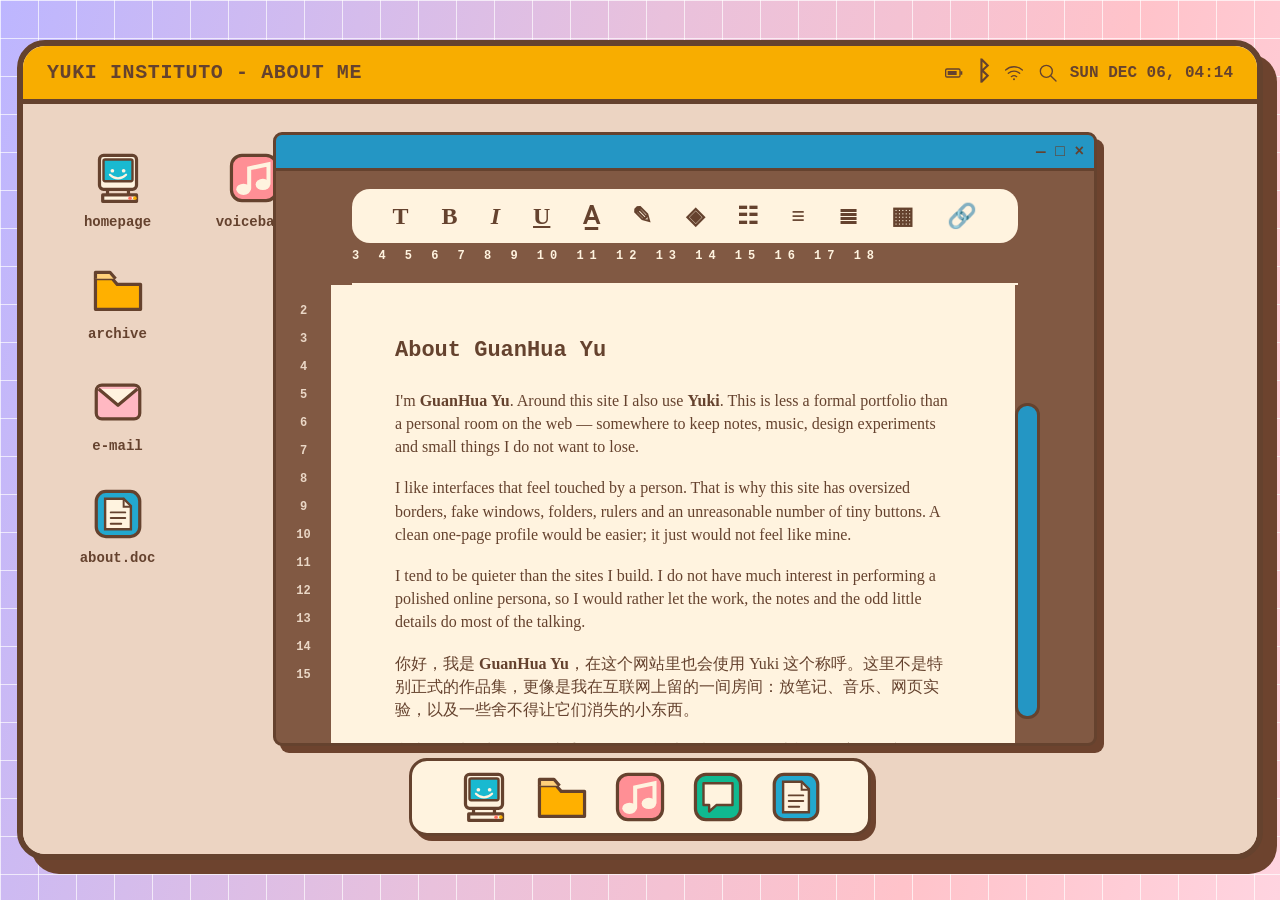
==== commit 876e8bba: "fix: use GuanHua Yu naming across about page" ====
--- a/about/index.html
+++ b/about/index.html
@@ -1 +1,4 @@
-<!doctype html><html lang="zh-CN"><head><meta charset="utf-8"><meta name="viewport" content="width=device-width,initial-scale=1"><title>ABOUT ME · YUKI INSTITUTO</title><link rel="stylesheet" href="../styles.css"></head><body><main class="desktop-window"><header class="title-bar"><span class="brand">YUKI INSTITUTO - ABOUT ME</span><div class="status-bar"><svg class="icon"><use href="../assets/icons.svg#battery"/></svg><span class="bt">ᛒ</span><svg class="icon"><use href="../assets/icons.svg#wifi"/></svg><svg class="icon"><use href="../assets/icons.svg#search"/></svg><time id="datetime"></time></div></header><section class="desktop page-desktop"><div class="shortcut-column shortcut-a"><a class="desktop-shortcut" href="../"><svg class="icon"><use href="../assets/icons.svg#computer"/></svg><span>homepage</span></a><a class="desktop-shortcut" href="../readme/"><svg class="icon"><use href="../assets/icons.svg#folder"/></svg><span>archive</span></a><a class="desktop-shortcut" href="../contact/"><svg class="icon"><use href="../assets/icons.svg#mail"/></svg><span>e-mail</span></a><a class="desktop-shortcut" href="../about/"><svg class="icon"><use href="../assets/icons.svg#document"/></svg><span>about.doc</span></a></div><div class="shortcut-column shortcut-b"><a class="desktop-shortcut" href="../profile/"><svg class="icon"><use href="../assets/icons.svg#profile"/></svg><span>profile</span></a></div><article class="window editor-window draggable"><div class="window-cap blue drag-handle"><span>— □ ×</span></div><div class="editor-toolbar"><div class="toolbar-pill"><span>T</span><b>B</b><i>I</i><u>U</u><span>A̲</span><span>✎</span><span>◈</span><span>☷</span><span>≡</span><span>≣</span><span>▦</span><span>🔗</span></div></div><div class="editor-ruler">3 4 5 6 7 8 9 10 11 12 13 14 15 16 17 18</div><div class="editor-body"><div class="line-numbers">2<br>3<br>4<br>5<br>6<br>7<br>8<br>9<br>10<br>11<br>12<br>13<br>14<br>15</div><div class="document-page"><h1>About 郁冠华 / Guanhua Yu</h1><p>I'm 郁冠华. Around this site I also use <b>Yuki</b>. This is less a formal portfolio than a personal room on the web — somewhere to keep notes, music, design experiments and small things I do not want to lose.</p><p>I like interfaces that feel touched by a person. That is why this site has oversized borders, fake windows, folders, rulers and an unreasonable number of tiny buttons. A clean one-page profile would be easier; it just would not feel like mine.</p><p>I tend to be quieter than the sites I build. I do not have much interest in performing a polished online persona, so I would rather let the work, the notes and the odd little details do most of the talking.</p><p>你好，我是<b>郁冠华</b>。在这个网站里也会使用 Yuki 这个称呼。这里不是特别正式的作品集，更像是我在互联网上留的一间房间：放笔记、音乐、网页实验，以及一些舍不得让它们消失的小东西。</p><p>我喜欢“看得出有人动过手”的界面，所以故意保留了厚边框、假窗口、文件夹、标尺和很多其实没必要存在的小按钮。它们可能不够高效，但更像我自己的地方。</p><p>我本人比这个网站安静一点。比起把自己包装成一个非常完整的人设，我更愿意把注意力留给内容本身。想了解我，可以从档案、笔记和这些小细节慢慢看。</p></div><div class="editor-scroll"></div></div></article><nav class="taskbar"><a href="../"><svg class="icon"><use href="../assets/icons.svg#computer"/></svg></a><a href="../readme/"><svg class="icon"><use href="../assets/icons.svg#folder"/></svg></a><a href="../profile/"><svg class="icon"><use href="../assets/icons.svg#profile"/></svg></a><a href="../contact/"><svg class="icon"><use href="../assets/icons.svg#chat"/></svg></a><a href="../about/"><svg class="icon"><use href="../assets/icons.svg#document"/></svg></a></nav></section></main><section class="mobile-message"><h1>About</h1><p>我是郁冠华。这个站点是我的个人桌面与长期存档。</p></section><script src="../script.js"></script></body></html>+<!doctype html><html lang="en"><head><meta charset="utf-8"><meta name="viewport" content="width=device-width,initial-scale=1"><title>ABOUT ME · YUKI INSTITUTO</title><link rel="stylesheet" href="../styles.css"></head><body><main class="desktop-window"><header class="title-bar"><span class="brand">YUKI INSTITUTO - ABOUT ME</span><div class="status-bar"><svg class="icon"><use href="../assets/icons.svg#battery"/></svg><span class="bt">ᛒ</span><svg class="icon"><use href="../assets/icons.svg#wifi"/></svg><svg class="icon"><use href="../assets/icons.svg#search"/></svg><time id="datetime"></time></div></header><section class="desktop page-desktop">
+<div class="shortcut-column shortcut-a"><a class="desktop-shortcut" href="../"><svg class="icon"><use href="../assets/icons.svg#computer"/></svg><span>homepage</span></a><a class="desktop-shortcut" href="../readme/"><svg class="icon"><use href="../assets/icons.svg#folder"/></svg><span>archive</span></a><a class="desktop-shortcut" href="../contact/"><svg class="icon"><use href="../assets/icons.svg#mail"/></svg><span>e-mail</span></a><a class="desktop-shortcut" href="../about/"><svg class="icon"><use href="../assets/icons.svg#document"/></svg><span>about.doc</span></a></div><div class="shortcut-column shortcut-b"><a class="desktop-shortcut" href="../profile/"><svg class="icon"><use href="../assets/icons.svg#music"/></svg><span>voicebank</span></a></div>
+<article class="window editor-window draggable"><div class="window-cap blue drag-handle"><span>— □ ×</span></div><div class="editor-toolbar"><div class="toolbar-pill"><span>T</span><b>B</b><i>I</i><u>U</u><span>A̲</span><span>✎</span><span>◈</span><span>☷</span><span>≡</span><span>≣</span><span>▦</span><span>🔗</span></div></div><div class="editor-ruler">3 4 5 6 7 8 9 10 11 12 13 14 15 16 17 18</div><div class="editor-body"><div class="line-numbers">2<br>3<br>4<br>5<br>6<br>7<br>8<br>9<br>10<br>11<br>12<br>13<br>14<br>15</div><div class="document-page"><h1>About GuanHua Yu</h1><p>I'm <b>GuanHua Yu</b>. Around this site I also use <b>Yuki</b>. This is less a formal portfolio than a personal room on the web — somewhere to keep notes, music, design experiments and small things I do not want to lose.</p><p>I like interfaces that feel touched by a person. That is why this site has oversized borders, fake windows, folders, rulers and an unreasonable number of tiny buttons. A clean one-page profile would be easier; it just would not feel like mine.</p><p>I tend to be quieter than the sites I build. I do not have much interest in performing a polished online persona, so I would rather let the work, the notes and the odd little details do most of the talking.</p><p>你好，我是 <b>GuanHua Yu</b>，在这个网站里也会使用 Yuki 这个称呼。这里不是特别正式的作品集，更像是我在互联网上留的一间房间：放笔记、音乐、网页实验，以及一些舍不得让它们消失的小东西。</p><p>我喜欢“看得出有人动过手”的界面，所以故意保留了厚边框、假窗口、文件夹、标尺和很多其实没必要存在的小按钮。它们可能不够高效，但更像我自己的地方。</p><p>我本人比这个网站安静一点。比起把自己包装成一个非常完整的人设，我更愿意把注意力留给内容本身。想了解我，可以从档案、笔记和这些小细节慢慢看。</p></div><div class="editor-scroll"></div></div></article>
+<nav class="taskbar"><a href="../"><svg class="icon"><use href="../assets/icons.svg#computer"/></svg></a><a href="../readme/"><svg class="icon"><use href="../assets/icons.svg#folder"/></svg></a><a href="../profile/"><svg class="icon"><use href="../assets/icons.svg#music"/></svg></a><a href="../contact/"><svg class="icon"><use href="../assets/icons.svg#chat"/></svg></a><a href="../about/"><svg class="icon"><use href="../assets/icons.svg#document"/></svg></a></nav></section></main><section class="mobile-message"><h1>About GuanHua Yu</h1><p>This is my personal desktop and long-term archive.</p></section><script src="../script.js"></script></body></html>
--- a/styles.css
+++ b/styles.css
@@ -22,49 +22,49 @@
 .window{position:absolute;background:var(--cream);border:3px solid var(--ink);border-radius:9px;box-shadow:7px 7px 0 var(--shadow)}
 .window-cap{height:36px;border-bottom:3px solid var(--ink);display:flex;align-items:center;justify-content:flex-end;padding:0 10px}
 .window-cap.coral{background:var(--coral)}.window-cap.teal{background:var(--teal)}.window-cap.blue{background:var(--blue)}.window-cap.lime{background:var(--lime)}
-.cap-dots{letter-spacing:5px;font-size:10px}.drag-handle{cursor:grab}.drag-handle:active{cursor:grabbing}
+.cap-dots{letter-spacing:2px;font-size:13px}.drag-handle{cursor:grab}.drag-handle:active{cursor:grabbing}
 
-.shortcut-column{position:absolute;top:45px;display:grid;gap:28px;z-index:3}.shortcut-a{left:36px}.shortcut-b{left:165px}
+/* Desktop shortcuts stay behind app windows on inner pages. */
+.shortcut-column{position:absolute;top:45px;display:grid;gap:28px;z-index:1}.shortcut-a{left:42px}.shortcut-b{left:178px}
+.homepage-desktop .shortcut-column{z-index:2}
 .desktop-shortcut{width:105px;text-decoration:none;text-align:center;display:grid;justify-items:center;gap:4px;font-size:14px}
 .desktop-shortcut svg{width:58px;height:58px;transition:transform .15s}.desktop-shortcut span{padding:3px 7px;border-radius:5px}
 .desktop-shortcut:hover svg{transform:translateY(-3px) rotate(-2deg)}.desktop-shortcut:hover span{background:var(--ink);color:var(--cream)}
 .desktop-shortcut.is-hidden{opacity:.15;filter:grayscale(1)}
 
-.note-window{left:210px;top:18px;width:360px;z-index:8}
+/* Homepage composition follows the supplied reference: tall note left, search/player centre, folders right. */
+.note-window{left:230px;top:24px;width:365px;min-height:510px;z-index:8}
 .note-title{display:flex;justify-content:space-between;align-items:center;padding:14px 16px 4px;color:#ef9900}
 .note-title>div{display:flex;align-items:center;gap:13px}.note-title button{border:0;background:none;font-size:28px;padding:0;color:#ef9900}
-.note-title svg{width:22px;height:22px}.note-copy{padding:6px 18px 7px}.note-copy h1{font-size:18px;line-height:1.28;margin:0 0 10px}
-.note-copy p{font:500 15px/1.5 Georgia,"Times New Roman",serif;margin:8px 0}.note-toolbar{display:flex;justify-content:space-between;padding:10px 22px 15px;font-size:20px}
+.note-title svg{width:22px;height:22px}.note-copy{padding:8px 20px 8px}.note-copy h1{font-size:18px;line-height:1.28;margin:0 0 14px}
+.note-copy p{font:500 15px/1.55 Georgia,"Times New Roman",serif;margin:12px 0}.note-toolbar{display:flex;justify-content:space-between;padding:12px 24px 17px;font-size:20px}
 .note-toolbar svg{width:21px;height:21px}
-
-.social-window{right:28px;top:36px;width:420px;min-height:106px;padding:16px 16px;display:grid;grid-template-columns:54px 1fr 72px;gap:14px;align-items:center;z-index:6}
+.social-window{right:28px;top:32px;width:420px;min-height:106px;padding:16px;display:grid;grid-template-columns:54px 1fr 72px;gap:14px;align-items:center;z-index:6}
 .social-badge{width:50px;height:50px;border:3px solid var(--ink);border-radius:12px;background:var(--coral);display:grid;place-items:center}
 .social-badge::after{content:"▶";font-size:22px;color:var(--cream)}.social-copy p{margin:5px 0 0;font-size:14px}
 .social-actions{display:grid;gap:7px}.social-actions a{text-decoration:none;border:2px solid var(--ink);border-radius:5px;text-align:center;padding:3px;background:var(--paper);font-size:13px}
 .social-actions a:hover{background:var(--ink);color:var(--cream)}
-
-.search-window{left:555px;top:160px;width:345px;padding:10px;z-index:5}.search-inner{display:flex;align-items:center;gap:9px}
+.search-window{left:620px;top:150px;width:360px;padding:10px;z-index:5}.search-inner{display:flex;align-items:center;gap:9px}
 .search-inner svg{width:25px;height:25px}.search-inner input{width:100%;border:0;outline:none;background:transparent;font-size:16px}
 .search-inner::before{content:"";width:3px;height:24px;background:var(--ink);order:1;animation:blink 1s steps(1) infinite}.search-inner svg{order:0}.search-inner input{order:2}
-.search-hint{font-size:11px;min-height:0}.player-window{left:480px;top:275px;width:332px;z-index:4}
-.player-controls{height:92px;display:flex;align-items:center;justify-content:center;gap:24px}.transport{border:0;background:none;font-size:18px;opacity:.35}
+.search-hint{font-size:11px;min-height:0}.player-window{left:595px;top:275px;width:350px;z-index:5}
+.player-controls{height:92px;display:flex;align-items:center;justify-content:center;gap:24px}.transport{border:0;background:none;font-size:18px;opacity:.55}
 .play{width:52px;height:52px;border:3px solid var(--ink);border-radius:50%;background:transparent;cursor:pointer;font-size:20px}
 .track-line{border-top:1px solid rgba(101,66,46,.25);padding:8px 12px;display:flex;justify-content:space-between;font-size:12px}
-
-.chat-window{left:595px;bottom:115px;width:320px;z-index:7}.chat-content{padding:14px 12px;display:grid;gap:10px}
+.chat-window{left:590px;bottom:116px;width:320px;z-index:6}.chat-content{padding:14px 12px;display:grid;gap:10px}
 .chat-message{display:flex;align-items:center;gap:10px}.chat-face{width:24px;height:24px;border:2px solid var(--ink);border-radius:50%;display:grid;place-items:center;font-size:13px}
 .chat-message span:last-child{border:2px solid var(--ink);border-radius:5px;padding:6px 9px;font:500 13px/1.25 Georgia,serif;flex:1}
 .send-section{border-top:2px solid var(--ink);padding:7px 10px;display:flex;justify-content:flex-end}.send-section a{background:var(--teal);color:white;text-decoration:none;border:2px solid var(--ink);border-radius:5px;padding:4px 15px;font-size:13px}
-
 .folders-window{right:34px;bottom:88px;width:360px;height:290px;z-index:4}.folder-grid{display:grid;grid-template-columns:1fr 1fr;gap:28px 42px;padding:28px 38px}
 .folder-grid a{text-decoration:none;display:grid;gap:5px;font-size:13px}.folder-grid svg{width:55px;height:55px}
 .fake-scroll-h,.fake-scroll-v{position:absolute;border:3px solid var(--ink);background:var(--paper)}.fake-scroll-h{height:20px;bottom:-3px;left:-3px;right:14px}.fake-scroll-v{width:20px;right:-3px;top:33px;bottom:14px}
 .fake-scroll-h span,.fake-scroll-v span{position:absolute;border:3px solid var(--ink);background:var(--coral);border-radius:12px}.fake-scroll-h span{height:20px;width:160px;left:105px;top:-3px}.fake-scroll-v span{width:20px;height:64px;left:-3px;top:58px}
 
-.taskbar{position:absolute;bottom:18px;left:50%;transform:translateX(-50%);height:72px;min-width:430px;border:3px solid var(--ink);border-radius:18px;background:var(--cream);box-shadow:5px 5px 0 var(--shadow);display:flex;align-items:center;justify-content:center;gap:20px;padding:7px 18px;z-index:30}
-.taskbar a{width:54px;height:54px;transition:transform .15s}.taskbar a:hover{transform:translateY(-5px) scale(1.05)}
+.taskbar{position:absolute;bottom:18px;left:50%;transform:translateX(-50%);height:78px;min-width:462px;border:3px solid var(--ink);border-radius:18px;background:var(--cream);box-shadow:5px 5px 0 var(--shadow);display:flex;align-items:center;justify-content:center;gap:20px;padding:7px 18px;z-index:30}
+.taskbar a{width:58px;height:58px;transition:transform .15s}.taskbar a:hover{transform:translateY(-5px) scale(1.05)}
 
-.browser-window{left:100px;right:100px;top:28px;bottom:105px;overflow:hidden}.browser-tabs{height:50px;border-bottom:3px solid var(--ink);display:flex;background:var(--paper)}
+/* Browser/readme gate: application window always covers shortcut icons when they overlap. */
+.browser-window{left:100px;right:225px;top:28px;bottom:120px;overflow:hidden;z-index:10}.browser-tabs{height:50px;border-bottom:3px solid var(--ink);display:flex;background:var(--paper)}
 .browser-tab{min-width:205px;border-right:3px solid var(--ink);display:grid;place-items:center;font-size:16px}.browser-tab.active{background:#ff8f88;color:white}
 .browser-plus{width:54px;display:grid;place-items:center;font-size:28px}.browser-chrome{height:48px;background:var(--coral);border-bottom:3px solid var(--ink);display:flex;align-items:center;gap:14px;padding:0 16px}
 .address{height:30px;background:var(--paper);border:2px solid var(--ink);border-radius:17px;flex:1}.chrome-button{font-size:26px}
@@ -72,28 +72,29 @@
 .term-list{font:500 15px/1.55 Arial,sans-serif}.term-list li{margin:9px 0}.agree-row{margin:28px 0 18px;display:flex;align-items:center;gap:12px}.agree-row input{width:22px;height:22px;accent-color:var(--teal)}
 .gate-actions{display:flex;gap:14px}.gate-actions button{border:2px solid var(--ink);border-radius:5px;padding:9px 22px;background:var(--coral);color:white;cursor:pointer}.gate-actions button.primary{background:#777}.gate-actions button:disabled{opacity:.45;cursor:not-allowed}
 .browser-footer{text-align:center;font-size:12px;margin-top:32px}
+.preview-folder-window{right:52px;bottom:98px;width:300px;height:330px;z-index:3}.preview-folder-window .folder-grid{gap:28px 26px;padding:34px 28px}.preview-folder-window .folder-grid svg{width:58px;height:58px}
 
-.explorer-window{left:170px;right:155px;top:30px;bottom:110px;overflow:hidden}.explorer-toolbar{height:82px;background:var(--coral);border-bottom:3px solid var(--ink);padding:18px;display:flex;align-items:center;gap:18px}
+.explorer-window{left:170px;right:155px;top:30px;bottom:110px;overflow:hidden;z-index:10}.explorer-toolbar{height:82px;background:var(--coral);border-bottom:3px solid var(--ink);padding:18px;display:flex;align-items:center;gap:18px}
 .explorer-toolbar .address{height:32px}.explorer-body{height:calc(100% - 82px);display:grid;grid-template-columns:190px 1fr;overflow:hidden}
 .explorer-sidebar{background:var(--coral);color:white;padding:18px;font-size:14px}.tree{display:grid;gap:8px}.tree strong{font-size:15px}.tree span{padding-left:18px}
 .file-table{background:var(--cream);overflow:auto}.file-head,.file-row{display:grid;grid-template-columns:1.5fr 180px 150px;align-items:center}
 .file-head{background:var(--ink);color:var(--cream);height:52px;padding:0 16px}.file-row{min-height:82px;border-bottom:1px solid rgba(101,66,46,.3);padding:9px 16px;text-decoration:none}
 .file-row:hover{background:#fffaf0}.file-name{display:flex;align-items:center;gap:14px}.file-name svg{width:52px;height:52px}.file-row small{font-weight:500}
 
-.editor-window{left:250px;right:160px;top:28px;bottom:108px;background:#815943;overflow:hidden}.editor-toolbar{height:78px;padding:18px 76px 10px}.toolbar-pill{height:54px;border-radius:18px;background:var(--cream);display:flex;align-items:center;justify-content:space-around;padding:0 24px;font-family:Georgia,serif;font-size:24px}
+.editor-window{left:250px;right:160px;top:28px;bottom:108px;background:#815943;overflow:hidden;z-index:10}.editor-toolbar{height:78px;padding:18px 76px 10px}.toolbar-pill{height:54px;border-radius:18px;background:var(--cream);display:flex;align-items:center;justify-content:space-around;padding:0 24px;font-family:Georgia,serif;font-size:24px}
 .editor-ruler{height:36px;margin:0 76px;color:var(--cream);border-bottom:2px solid var(--cream);font-size:12px;letter-spacing:6px;white-space:nowrap;overflow:hidden}.editor-body{display:grid;grid-template-columns:55px 1fr 25px;height:calc(100% - 114px);padding:0 54px 0 0}
 .line-numbers{color:#ead7c6;text-align:center;line-height:28px;font-size:12px;padding-top:12px}.document-page{background:var(--cream);padding:28px 64px;overflow:auto;font:500 16px/1.45 Georgia,"Noto Serif SC",serif}
 .document-page h1{font-family:"Courier New",monospace;font-size:22px}.document-page p{margin:0 0 18px}.editor-scroll{margin:118px 0 60px;background:var(--blue);border:3px solid var(--ink);border-radius:12px}
 
-.contact-window{left:250px;right:250px;top:28px;bottom:150px;overflow:hidden}.contact-grid{height:calc(100% - 36px);display:grid;grid-template-columns:310px 1fr}
+.contact-window{left:250px;right:250px;top:28px;bottom:150px;overflow:hidden;z-index:10}.contact-grid{height:calc(100% - 36px);display:grid;grid-template-columns:310px 1fr}
 .contact-left{border-right:3px solid var(--ink)}.contact-search{height:58px;border-bottom:3px solid var(--ink);display:flex;align-items:center;padding:9px 16px;gap:10px}.contact-search .address{height:30px}
 .contact-item{min-height:72px;border-bottom:2px solid var(--ink);padding:14px 18px;font-size:13px}.contact-item.active{background:var(--teal);color:white}.contact-item strong{display:block;font-size:15px;margin-bottom:4px}
 .contact-main{display:grid;grid-template-rows:56px 1fr 56px}.contact-head{border-bottom:3px solid var(--ink);display:flex;align-items:center;padding:0 18px}
 .chat-thread{padding:22px 16px;overflow:auto;display:grid;align-content:start;gap:16px}.chat-bubble-row{display:flex;align-items:center;gap:12px}.round-face{width:42px;height:42px;border-radius:50%;border:2px solid var(--ink);background:var(--teal);display:grid;place-items:center}
 .contact-bubble{background:var(--ink);color:var(--cream);border-radius:18px;padding:12px 18px;max-width:460px}.contact-bubble a{color:inherit}.contact-compose{border-top:3px solid var(--ink);display:flex;align-items:center;padding:9px 16px}.compose-box{height:34px;border:2px solid var(--ink);border-radius:8px;flex:1}
-.mini-contact{left:530px;bottom:108px;width:320px;z-index:2}
+.mini-contact{left:530px;bottom:108px;width:320px;z-index:4}
 
-.profile-layout{position:absolute;inset:28px 60px 105px 210px}.portrait-window{left:0;top:14px;width:370px;height:610px;overflow:hidden;background:#f9efdf}
+.profile-layout{position:absolute;inset:28px 60px 105px 210px;z-index:8}.portrait-window{left:0;top:14px;width:370px;height:610px;overflow:hidden;background:#f9efdf}
 .portrait-window .window-cap{height:38px}.portrait-wrap{height:calc(100% - 38px);display:grid;place-items:center;background:
  linear-gradient(rgba(101,66,46,.14) 1px,transparent 1px),linear-gradient(90deg,rgba(101,66,46,.14) 1px,transparent 1px),#fff6e9;background-size:28px 28px}
 .portrait-wrap img{width:100%;height:100%;object-fit:contain;object-position:center bottom;display:block}
@@ -102,7 +103,7 @@
 .profile-actions{left:365px;bottom:30px;width:340px;padding:20px;text-align:center}.profile-actions h3{font-size:18px}.profile-buttons{display:flex;gap:18px}.profile-buttons a{flex:1;text-decoration:none;background:var(--ink);color:var(--cream);padding:10px;border-radius:5px}
 .profile-status{right:20px;bottom:45px;width:200px;padding:22px}.profile-status strong{display:block;margin-top:12px}
 
-.content-card{left:210px;right:210px;top:52px;bottom:135px;padding:26px 34px;overflow:auto}.content-card h1{margin-top:0}.content-card p,.content-card li{font:500 16px/1.6 Georgia,"Noto Serif SC",serif}
+.content-card{left:210px;right:210px;top:52px;bottom:135px;padding:26px 34px;overflow:auto;z-index:10}.content-card h1{margin-top:0}.content-card p,.content-card li{font:500 16px/1.6 Georgia,"Noto Serif SC",serif}
 .music-list{display:grid;gap:12px}.music-item{border:2px solid var(--ink);border-radius:8px;padding:14px;display:flex;justify-content:space-between;background:var(--paper)}
 
 .mobile-message{display:none}.noscript{position:fixed;bottom:10px;left:10px;background:white;border:2px solid var(--ink);padding:8px}
@@ -110,4 +111,4 @@
 @media(max-width:1050px),(max-height:680px){
  body{overflow:auto;padding:20px}.desktop-window{display:none}.mobile-message{display:block;width:min(560px,94vw);background:var(--cream);border:5px solid var(--ink);border-radius:24px;box-shadow:10px 10px 0 var(--shadow);padding:28px;line-height:1.5}
  .mobile-message h1{margin-top:0}.mobile-links{display:flex;flex-wrap:wrap;gap:10px}.mobile-links a{border:2px solid var(--ink);padding:7px 12px;text-decoration:none;border-radius:7px}
-}
+}
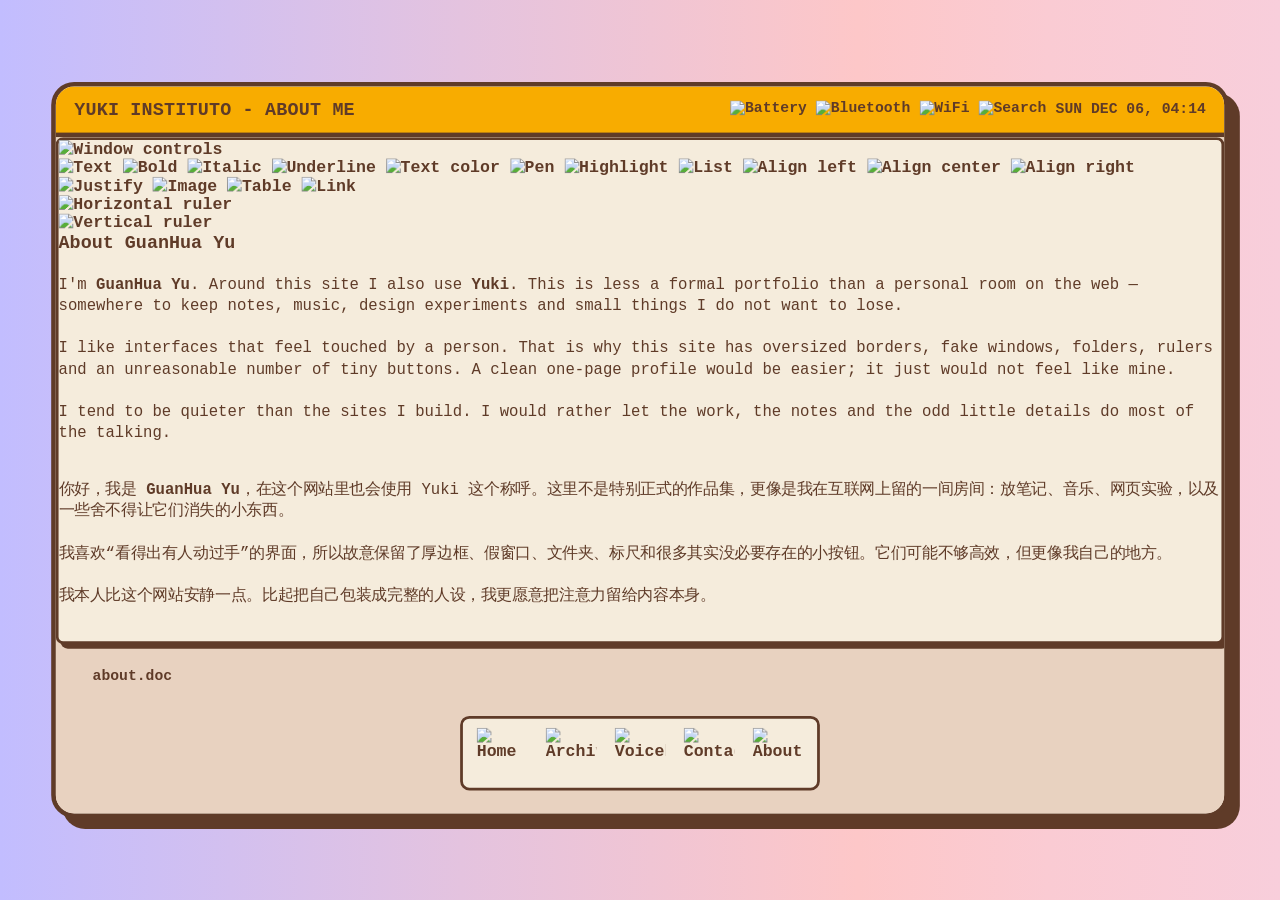
==== commit e15f3f2f: "fix: rebuild about editor with Oak assets" ====
--- a/about/index.html
+++ b/about/index.html
@@ -1,4 +1,86 @@
-<!doctype html><html lang="en"><head><meta charset="utf-8"><meta name="viewport" content="width=device-width,initial-scale=1"><title>ABOUT ME · YUKI INSTITUTO</title><link rel="stylesheet" href="../styles.css"></head><body><main class="desktop-window"><header class="title-bar"><span class="brand">YUKI INSTITUTO - ABOUT ME</span><div class="status-bar"><svg class="icon"><use href="../assets/icons.svg#battery"/></svg><span class="bt">ᛒ</span><svg class="icon"><use href="../assets/icons.svg#wifi"/></svg><svg class="icon"><use href="../assets/icons.svg#search"/></svg><time id="datetime"></time></div></header><section class="desktop page-desktop">
-<div class="shortcut-column shortcut-a"><a class="desktop-shortcut" href="../"><svg class="icon"><use href="../assets/icons.svg#computer"/></svg><span>homepage</span></a><a class="desktop-shortcut" href="../readme/"><svg class="icon"><use href="../assets/icons.svg#folder"/></svg><span>archive</span></a><a class="desktop-shortcut" href="../contact/"><svg class="icon"><use href="../assets/icons.svg#mail"/></svg><span>e-mail</span></a><a class="desktop-shortcut" href="../about/"><svg class="icon"><use href="../assets/icons.svg#document"/></svg><span>about.doc</span></a></div><div class="shortcut-column shortcut-b"><a class="desktop-shortcut" href="../profile/"><svg class="icon"><use href="../assets/icons.svg#music"/></svg><span>voicebank</span></a></div>
-<article class="window editor-window draggable"><div class="window-cap blue drag-handle"><span>— □ ×</span></div><div class="editor-toolbar"><div class="toolbar-pill"><span>T</span><b>B</b><i>I</i><u>U</u><span>A̲</span><span>✎</span><span>◈</span><span>☷</span><span>≡</span><span>≣</span><span>▦</span><span>🔗</span></div></div><div class="editor-ruler">3 4 5 6 7 8 9 10 11 12 13 14 15 16 17 18</div><div class="editor-body"><div class="line-numbers">2<br>3<br>4<br>5<br>6<br>7<br>8<br>9<br>10<br>11<br>12<br>13<br>14<br>15</div><div class="document-page"><h1>About GuanHua Yu</h1><p>I'm <b>GuanHua Yu</b>. Around this site I also use <b>Yuki</b>. This is less a formal portfolio than a personal room on the web — somewhere to keep notes, music, design experiments and small things I do not want to lose.</p><p>I like interfaces that feel touched by a person. That is why this site has oversized borders, fake windows, folders, rulers and an unreasonable number of tiny buttons. A clean one-page profile would be easier; it just would not feel like mine.</p><p>I tend to be quieter than the sites I build. I do not have much interest in performing a polished online persona, so I would rather let the work, the notes and the odd little details do most of the talking.</p><p>你好，我是 <b>GuanHua Yu</b>，在这个网站里也会使用 Yuki 这个称呼。这里不是特别正式的作品集，更像是我在互联网上留的一间房间：放笔记、音乐、网页实验，以及一些舍不得让它们消失的小东西。</p><p>我喜欢“看得出有人动过手”的界面，所以故意保留了厚边框、假窗口、文件夹、标尺和很多其实没必要存在的小按钮。它们可能不够高效，但更像我自己的地方。</p><p>我本人比这个网站安静一点。比起把自己包装成一个非常完整的人设，我更愿意把注意力留给内容本身。想了解我，可以从档案、笔记和这些小细节慢慢看。</p></div><div class="editor-scroll"></div></div></article>
-<nav class="taskbar"><a href="../"><svg class="icon"><use href="../assets/icons.svg#computer"/></svg></a><a href="../readme/"><svg class="icon"><use href="../assets/icons.svg#folder"/></svg></a><a href="../profile/"><svg class="icon"><use href="../assets/icons.svg#music"/></svg></a><a href="../contact/"><svg class="icon"><use href="../assets/icons.svg#chat"/></svg></a><a href="../about/"><svg class="icon"><use href="../assets/icons.svg#document"/></svg></a></nav></section></main><section class="mobile-message"><h1>About GuanHua Yu</h1><p>This is my personal desktop and long-term archive.</p></section><script src="../script.js"></script></body></html>+<!DOCTYPE html>
+<html lang="en">
+<head>
+  <meta charset="UTF-8">
+  <meta name="viewport" content="width=device-width, initial-scale=1.0">
+  <title>ABOUT ME · YUKI INSTITUTO</title>
+  <link rel="stylesheet" href="../styles.css">
+  <link rel="stylesheet" href="https://oakinstituto.top/about/about.css">
+  <style>
+    .window.about{z-index:12}
+    .about-content{box-sizing:content-box}
+    .about-content h1{font-size:20px;margin:0 0 24px}
+    .about-content p{font-family:'Courier New',Courier,monospace;font-size:17px;line-height:1.35;font-weight:500}
+    .status-bar img{height:20px!important;width:auto!important;display:block}
+    .taskbar{z-index:50}
+  </style>
+</head>
+<body>
+  <main class="desktop-window">
+    <header class="title-bar">
+      <span class="brand">YUKI INSTITUTO - ABOUT ME</span>
+      <div class="status-bar">
+        <img src="https://oakinstituto.top/svg/1battery.svg" alt="Battery">
+        <img src="https://oakinstituto.top/svg/1bluetooth.svg" alt="Bluetooth">
+        <img src="https://oakinstituto.top/svg/1wifi.svg" alt="WiFi">
+        <img src="https://oakinstituto.top/svg/1search.svg" alt="Search">
+        <time id="datetime"></time>
+      </div>
+    </header>
+    <section class="desktop page-desktop">
+      <div class="oak-shortcuts oak-shortcuts-main">
+        <a class="oak-shortcut" href="../"><img src="https://oakinstituto.top/svg/0home.svg" alt="Home"><span>homepage</span></a>
+        <a class="oak-shortcut" href="../readme/"><img src="https://oakinstituto.top/svg/0ust.svg" alt="Archive"><span>archive</span></a>
+        <a class="oak-shortcut" href="../contact/"><img src="https://oakinstituto.top/svg/1contact.svg" alt="Email"><span>e-mail</span></a>
+        <a class="oak-shortcut" href="./"><img src="https://oakinstituto.top/svg/1about.svg" alt="About"><span>about.doc</span></a>
+      </div>
+      <div class="oak-shortcuts oak-shortcuts-secondary">
+        <a class="oak-shortcut" href="../profile/"><img src="https://oakinstituto.top/svg/0voicebank.svg" alt="Voicebank"><span>voicebank</span></a>
+      </div>
+
+      <article class="window about" id="about">
+        <div class="title-bar-blue"><img src="https://oakinstituto.top/svg/1buttons.svg" alt="Window controls" class="button-icon2"></div>
+        <div class="about-nav">
+          <div class="navbuttons">
+            <img src="https://oakinstituto.top/svg/5svg1.svg" alt="Text" class="navsvgs">
+            <img src="https://oakinstituto.top/svg/5svg2.svg" alt="Bold" class="navsvgs">
+            <img src="https://oakinstituto.top/svg/5svg3.svg" alt="Italic" class="navsvgs">
+            <img src="https://oakinstituto.top/svg/5svg4.svg" alt="Underline" class="navsvgs">
+            <img src="https://oakinstituto.top/svg/5svg5.svg" alt="Text color" class="navsvgs">
+            <img src="https://oakinstituto.top/svg/5svg6.svg" alt="Pen" class="navsvgs">
+            <img src="https://oakinstituto.top/svg/5svg7.svg" alt="Highlight" class="navsvgs">
+            <img src="https://oakinstituto.top/svg/5svg8.svg" alt="List" class="navsvgs">
+            <img src="https://oakinstituto.top/svg/5svg9.svg" alt="Align left" class="navsvgs">
+            <img src="https://oakinstituto.top/svg/5svg10.svg" alt="Align center" class="navsvgs">
+            <img src="https://oakinstituto.top/svg/5svg11.svg" alt="Align right" class="navsvgs">
+            <img src="https://oakinstituto.top/svg/5svg12.svg" alt="Justify" class="navsvgs">
+            <img src="https://oakinstituto.top/svg/5svg13.svg" alt="Image" class="navsvgs">
+            <img src="https://oakinstituto.top/svg/5svg14.svg" alt="Table" class="navsvgs">
+            <img src="https://oakinstituto.top/svg/5svg15.svg" alt="Link" class="navsvgs">
+          </div>
+        </div>
+        <div class="about-ruler-hor"><img src="https://oakinstituto.top/svg/5rulerhor.svg" alt="Horizontal ruler" class="rulerhor"></div>
+        <div class="aboutmain">
+          <div class="about-ruler-ver"><img src="https://oakinstituto.top/svg/5rulerver.svg" alt="Vertical ruler" class="rulerver"></div>
+          <div class="about-content">
+            <h1>About GuanHua Yu</h1>
+            <p>I'm <b>GuanHua Yu</b>. Around this site I also use <b>Yuki</b>. This is less a formal portfolio than a personal room on the web — somewhere to keep notes, music, design experiments and small things I do not want to lose.<br><br>I like interfaces that feel touched by a person. That is why this site has oversized borders, fake windows, folders, rulers and an unreasonable number of tiny buttons. A clean one-page profile would be easier; it just would not feel like mine.<br><br>I tend to be quieter than the sites I build. I would rather let the work, the notes and the odd little details do most of the talking.</p>
+            <p class="chineseab"><br>你好，我是 <b>GuanHua Yu</b>，在这个网站里也会使用 Yuki 这个称呼。这里不是特别正式的作品集，更像是我在互联网上留的一间房间：放笔记、音乐、网页实验，以及一些舍不得让它们消失的小东西。<br><br>我喜欢“看得出有人动过手”的界面，所以故意保留了厚边框、假窗口、文件夹、标尺和很多其实没必要存在的小按钮。它们可能不够高效，但更像我自己的地方。<br><br>我本人比这个网站安静一点。比起把自己包装成完整的人设，我更愿意把注意力留给内容本身。</p>
+            <br><span class="blinking-cursor3"></span>
+          </div>
+        </div>
+      </article>
+
+      <nav class="taskbar" aria-label="navigation">
+        <a href="../" data-label="Home"><img src="https://oakinstituto.top/svg/0home.svg" alt="Home"></a>
+        <a href="../readme/" data-label="Archive"><img src="https://oakinstituto.top/svg/0ust.svg" alt="Archive"></a>
+        <a href="../profile/" data-label="Voicebank"><img src="https://oakinstituto.top/svg/0voicebank.svg" alt="Voicebank"></a>
+        <a href="../contact/" data-label="Contact"><img src="https://oakinstituto.top/svg/0contact.svg" alt="Contact"></a>
+        <a href="./" data-label="About"><img src="https://oakinstituto.top/svg/0about.svg" alt="About"></a>
+      </nav>
+    </section>
+  </main>
+  <section class="mobile-message"><h1>About GuanHua Yu</h1><p>This is my personal desktop and long-term archive.</p></section>
+  <script src="../script.js"></script>
+</body>
+</html>
--- a/styles.css
+++ b/styles.css
@@ -1,114 +1,27 @@
 :root{
-  --ink:#65422e;--cream:#fff3df;--paper:#fff7e8;--desktop:#ecd4c2;--orange:#f8ad00;
-  --coral:#ff6f61;--teal:#10b990;--blue:#2496c4;--lime:#d9df00;--pink:#ff9099;
-  --shadow:#6d432e;--grid:rgba(255,255,255,.7)
+  --ink:#5F3B28;--cream:#F5ECDC;--desktop:#E8D2C0;--orange:#F8AC00;
+  --red:#FC6F60;--blue:#1D8DC0;--green:#00B88B;--lime:#CFD300;--pink:#FFAAA7;
 }
-*{box-sizing:border-box} html{height:100%;scroll-behavior:smooth}
-body{margin:0;min-height:100%;font-family:"Courier New","Noto Sans Mono",monospace;color:var(--ink);font-weight:700;
- background:
- linear-gradient(rgba(255,255,255,.68) 1px,transparent 1px),
- linear-gradient(90deg,rgba(255,255,255,.68) 1px,transparent 1px),
- linear-gradient(105deg,#bdb6ff 0%,#e9c1dc 44%,#ffc3ca 75%,#ffd4e0 100%);
- background-size:38px 38px,38px 38px,100% 100%;display:grid;place-items:center;overflow:hidden}
-a{color:inherit}button,input{font:inherit;color:inherit}
-svg.icon{width:100%;height:100%;overflow:visible}
-.desktop-window{width:min(1360px,calc(100vw - 34px));height:min(820px,calc(100vh - 28px));min-height:650px;
- border:6px solid var(--ink);border-radius:28px;background:var(--cream);box-shadow:14px 14px 0 var(--shadow);overflow:hidden;position:relative}
-.title-bar{height:58px;background:var(--orange);border-bottom:5px solid var(--ink);display:flex;align-items:center;justify-content:space-between;padding:0 24px}
-.brand{font-size:20px;letter-spacing:.6px}.status-bar{display:flex;align-items:center;gap:10px;font-size:16px;white-space:nowrap}
-.status-bar svg{width:24px;height:24px}.status-bar .bt{font-size:26px;line-height:1}.desktop{height:calc(100% - 58px);position:relative;overflow:hidden;
- background-color:var(--desktop);background-image:radial-gradient(rgba(101,66,46,.22) .8px,transparent .8px);background-size:7px 7px}
-.page-desktop{background-image:none}
-.window{position:absolute;background:var(--cream);border:3px solid var(--ink);border-radius:9px;box-shadow:7px 7px 0 var(--shadow)}
-.window-cap{height:36px;border-bottom:3px solid var(--ink);display:flex;align-items:center;justify-content:flex-end;padding:0 10px}
-.window-cap.coral{background:var(--coral)}.window-cap.teal{background:var(--teal)}.window-cap.blue{background:var(--blue)}.window-cap.lime{background:var(--lime)}
-.cap-dots{letter-spacing:2px;font-size:13px}.drag-handle{cursor:grab}.drag-handle:active{cursor:grabbing}
-
-/* Desktop shortcuts stay behind app windows on inner pages. */
-.shortcut-column{position:absolute;top:45px;display:grid;gap:28px;z-index:1}.shortcut-a{left:42px}.shortcut-b{left:178px}
-.homepage-desktop .shortcut-column{z-index:2}
-.desktop-shortcut{width:105px;text-decoration:none;text-align:center;display:grid;justify-items:center;gap:4px;font-size:14px}
-.desktop-shortcut svg{width:58px;height:58px;transition:transform .15s}.desktop-shortcut span{padding:3px 7px;border-radius:5px}
-.desktop-shortcut:hover svg{transform:translateY(-3px) rotate(-2deg)}.desktop-shortcut:hover span{background:var(--ink);color:var(--cream)}
-.desktop-shortcut.is-hidden{opacity:.15;filter:grayscale(1)}
-
-/* Homepage composition follows the supplied reference: tall note left, search/player centre, folders right. */
-.note-window{left:230px;top:24px;width:365px;min-height:510px;z-index:8}
-.note-title{display:flex;justify-content:space-between;align-items:center;padding:14px 16px 4px;color:#ef9900}
-.note-title>div{display:flex;align-items:center;gap:13px}.note-title button{border:0;background:none;font-size:28px;padding:0;color:#ef9900}
-.note-title svg{width:22px;height:22px}.note-copy{padding:8px 20px 8px}.note-copy h1{font-size:18px;line-height:1.28;margin:0 0 14px}
-.note-copy p{font:500 15px/1.55 Georgia,"Times New Roman",serif;margin:12px 0}.note-toolbar{display:flex;justify-content:space-between;padding:12px 24px 17px;font-size:20px}
-.note-toolbar svg{width:21px;height:21px}
-.social-window{right:28px;top:32px;width:420px;min-height:106px;padding:16px;display:grid;grid-template-columns:54px 1fr 72px;gap:14px;align-items:center;z-index:6}
-.social-badge{width:50px;height:50px;border:3px solid var(--ink);border-radius:12px;background:var(--coral);display:grid;place-items:center}
-.social-badge::after{content:"▶";font-size:22px;color:var(--cream)}.social-copy p{margin:5px 0 0;font-size:14px}
-.social-actions{display:grid;gap:7px}.social-actions a{text-decoration:none;border:2px solid var(--ink);border-radius:5px;text-align:center;padding:3px;background:var(--paper);font-size:13px}
-.social-actions a:hover{background:var(--ink);color:var(--cream)}
-.search-window{left:620px;top:150px;width:360px;padding:10px;z-index:5}.search-inner{display:flex;align-items:center;gap:9px}
-.search-inner svg{width:25px;height:25px}.search-inner input{width:100%;border:0;outline:none;background:transparent;font-size:16px}
-.search-inner::before{content:"";width:3px;height:24px;background:var(--ink);order:1;animation:blink 1s steps(1) infinite}.search-inner svg{order:0}.search-inner input{order:2}
-.search-hint{font-size:11px;min-height:0}.player-window{left:595px;top:275px;width:350px;z-index:5}
-.player-controls{height:92px;display:flex;align-items:center;justify-content:center;gap:24px}.transport{border:0;background:none;font-size:18px;opacity:.55}
-.play{width:52px;height:52px;border:3px solid var(--ink);border-radius:50%;background:transparent;cursor:pointer;font-size:20px}
-.track-line{border-top:1px solid rgba(101,66,46,.25);padding:8px 12px;display:flex;justify-content:space-between;font-size:12px}
-.chat-window{left:590px;bottom:116px;width:320px;z-index:6}.chat-content{padding:14px 12px;display:grid;gap:10px}
-.chat-message{display:flex;align-items:center;gap:10px}.chat-face{width:24px;height:24px;border:2px solid var(--ink);border-radius:50%;display:grid;place-items:center;font-size:13px}
-.chat-message span:last-child{border:2px solid var(--ink);border-radius:5px;padding:6px 9px;font:500 13px/1.25 Georgia,serif;flex:1}
-.send-section{border-top:2px solid var(--ink);padding:7px 10px;display:flex;justify-content:flex-end}.send-section a{background:var(--teal);color:white;text-decoration:none;border:2px solid var(--ink);border-radius:5px;padding:4px 15px;font-size:13px}
-.folders-window{right:34px;bottom:88px;width:360px;height:290px;z-index:4}.folder-grid{display:grid;grid-template-columns:1fr 1fr;gap:28px 42px;padding:28px 38px}
-.folder-grid a{text-decoration:none;display:grid;gap:5px;font-size:13px}.folder-grid svg{width:55px;height:55px}
-.fake-scroll-h,.fake-scroll-v{position:absolute;border:3px solid var(--ink);background:var(--paper)}.fake-scroll-h{height:20px;bottom:-3px;left:-3px;right:14px}.fake-scroll-v{width:20px;right:-3px;top:33px;bottom:14px}
-.fake-scroll-h span,.fake-scroll-v span{position:absolute;border:3px solid var(--ink);background:var(--coral);border-radius:12px}.fake-scroll-h span{height:20px;width:160px;left:105px;top:-3px}.fake-scroll-v span{width:20px;height:64px;left:-3px;top:58px}
-
-.taskbar{position:absolute;bottom:18px;left:50%;transform:translateX(-50%);height:78px;min-width:462px;border:3px solid var(--ink);border-radius:18px;background:var(--cream);box-shadow:5px 5px 0 var(--shadow);display:flex;align-items:center;justify-content:center;gap:20px;padding:7px 18px;z-index:30}
-.taskbar a{width:58px;height:58px;transition:transform .15s}.taskbar a:hover{transform:translateY(-5px) scale(1.05)}
-
-/* Browser/readme gate: application window always covers shortcut icons when they overlap. */
-.browser-window{left:100px;right:225px;top:28px;bottom:120px;overflow:hidden;z-index:10}.browser-tabs{height:50px;border-bottom:3px solid var(--ink);display:flex;background:var(--paper)}
-.browser-tab{min-width:205px;border-right:3px solid var(--ink);display:grid;place-items:center;font-size:16px}.browser-tab.active{background:#ff8f88;color:white}
-.browser-plus{width:54px;display:grid;place-items:center;font-size:28px}.browser-chrome{height:48px;background:var(--coral);border-bottom:3px solid var(--ink);display:flex;align-items:center;gap:14px;padding:0 16px}
-.address{height:30px;background:var(--paper);border:2px solid var(--ink);border-radius:17px;flex:1}.chrome-button{font-size:26px}
-.browser-body{height:calc(100% - 98px);overflow:auto;background:var(--cream);padding:18px 22px 28px}.section-title{background:var(--ink);color:var(--cream);padding:8px 12px;font-size:18px;margin:18px 0 12px}
-.term-list{font:500 15px/1.55 Arial,sans-serif}.term-list li{margin:9px 0}.agree-row{margin:28px 0 18px;display:flex;align-items:center;gap:12px}.agree-row input{width:22px;height:22px;accent-color:var(--teal)}
-.gate-actions{display:flex;gap:14px}.gate-actions button{border:2px solid var(--ink);border-radius:5px;padding:9px 22px;background:var(--coral);color:white;cursor:pointer}.gate-actions button.primary{background:#777}.gate-actions button:disabled{opacity:.45;cursor:not-allowed}
-.browser-footer{text-align:center;font-size:12px;margin-top:32px}
-.preview-folder-window{right:52px;bottom:98px;width:300px;height:330px;z-index:3}.preview-folder-window .folder-grid{gap:28px 26px;padding:34px 28px}.preview-folder-window .folder-grid svg{width:58px;height:58px}
-
-.explorer-window{left:170px;right:155px;top:30px;bottom:110px;overflow:hidden;z-index:10}.explorer-toolbar{height:82px;background:var(--coral);border-bottom:3px solid var(--ink);padding:18px;display:flex;align-items:center;gap:18px}
-.explorer-toolbar .address{height:32px}.explorer-body{height:calc(100% - 82px);display:grid;grid-template-columns:190px 1fr;overflow:hidden}
-.explorer-sidebar{background:var(--coral);color:white;padding:18px;font-size:14px}.tree{display:grid;gap:8px}.tree strong{font-size:15px}.tree span{padding-left:18px}
-.file-table{background:var(--cream);overflow:auto}.file-head,.file-row{display:grid;grid-template-columns:1.5fr 180px 150px;align-items:center}
-.file-head{background:var(--ink);color:var(--cream);height:52px;padding:0 16px}.file-row{min-height:82px;border-bottom:1px solid rgba(101,66,46,.3);padding:9px 16px;text-decoration:none}
-.file-row:hover{background:#fffaf0}.file-name{display:flex;align-items:center;gap:14px}.file-name svg{width:52px;height:52px}.file-row small{font-weight:500}
-
-.editor-window{left:250px;right:160px;top:28px;bottom:108px;background:#815943;overflow:hidden;z-index:10}.editor-toolbar{height:78px;padding:18px 76px 10px}.toolbar-pill{height:54px;border-radius:18px;background:var(--cream);display:flex;align-items:center;justify-content:space-around;padding:0 24px;font-family:Georgia,serif;font-size:24px}
-.editor-ruler{height:36px;margin:0 76px;color:var(--cream);border-bottom:2px solid var(--cream);font-size:12px;letter-spacing:6px;white-space:nowrap;overflow:hidden}.editor-body{display:grid;grid-template-columns:55px 1fr 25px;height:calc(100% - 114px);padding:0 54px 0 0}
-.line-numbers{color:#ead7c6;text-align:center;line-height:28px;font-size:12px;padding-top:12px}.document-page{background:var(--cream);padding:28px 64px;overflow:auto;font:500 16px/1.45 Georgia,"Noto Serif SC",serif}
-.document-page h1{font-family:"Courier New",monospace;font-size:22px}.document-page p{margin:0 0 18px}.editor-scroll{margin:118px 0 60px;background:var(--blue);border:3px solid var(--ink);border-radius:12px}
-
-.contact-window{left:250px;right:250px;top:28px;bottom:150px;overflow:hidden;z-index:10}.contact-grid{height:calc(100% - 36px);display:grid;grid-template-columns:310px 1fr}
-.contact-left{border-right:3px solid var(--ink)}.contact-search{height:58px;border-bottom:3px solid var(--ink);display:flex;align-items:center;padding:9px 16px;gap:10px}.contact-search .address{height:30px}
-.contact-item{min-height:72px;border-bottom:2px solid var(--ink);padding:14px 18px;font-size:13px}.contact-item.active{background:var(--teal);color:white}.contact-item strong{display:block;font-size:15px;margin-bottom:4px}
-.contact-main{display:grid;grid-template-rows:56px 1fr 56px}.contact-head{border-bottom:3px solid var(--ink);display:flex;align-items:center;padding:0 18px}
-.chat-thread{padding:22px 16px;overflow:auto;display:grid;align-content:start;gap:16px}.chat-bubble-row{display:flex;align-items:center;gap:12px}.round-face{width:42px;height:42px;border-radius:50%;border:2px solid var(--ink);background:var(--teal);display:grid;place-items:center}
-.contact-bubble{background:var(--ink);color:var(--cream);border-radius:18px;padding:12px 18px;max-width:460px}.contact-bubble a{color:inherit}.contact-compose{border-top:3px solid var(--ink);display:flex;align-items:center;padding:9px 16px}.compose-box{height:34px;border:2px solid var(--ink);border-radius:8px;flex:1}
-.mini-contact{left:530px;bottom:108px;width:320px;z-index:4}
-
-.profile-layout{position:absolute;inset:28px 60px 105px 210px;z-index:8}.portrait-window{left:0;top:14px;width:370px;height:610px;overflow:hidden;background:#f9efdf}
-.portrait-window .window-cap{height:38px}.portrait-wrap{height:calc(100% - 38px);display:grid;place-items:center;background:
- linear-gradient(rgba(101,66,46,.14) 1px,transparent 1px),linear-gradient(90deg,rgba(101,66,46,.14) 1px,transparent 1px),#fff6e9;background-size:28px 28px}
-.portrait-wrap img{width:100%;height:100%;object-fit:contain;object-position:center bottom;display:block}
-.profile-card{left:420px;top:4px;width:340px;min-height:350px;padding:28px 18px}.profile-card h1{font-size:38px;margin:0 0 10px;letter-spacing:-2px}.profile-card dl{display:grid;grid-template-columns:82px 1fr;margin:0;font:600 15px/1.6 Arial,sans-serif}.profile-card dt{font-weight:700}.profile-card dd{margin:0}
-.description-card{right:0;top:78px;width:280px;padding:22px 18px}.description-card h2{font:700 20px Arial,sans-serif}.description-card details{margin:16px 0;font:500 15px/1.45 Arial,sans-serif}.description-card summary{cursor:pointer;font-weight:700}
-.profile-actions{left:365px;bottom:30px;width:340px;padding:20px;text-align:center}.profile-actions h3{font-size:18px}.profile-buttons{display:flex;gap:18px}.profile-buttons a{flex:1;text-decoration:none;background:var(--ink);color:var(--cream);padding:10px;border-radius:5px}
-.profile-status{right:20px;bottom:45px;width:200px;padding:22px}.profile-status strong{display:block;margin-top:12px}
-
-.content-card{left:210px;right:210px;top:52px;bottom:135px;padding:26px 34px;overflow:auto;z-index:10}.content-card h1{margin-top:0}.content-card p,.content-card li{font:500 16px/1.6 Georgia,"Noto Serif SC",serif}
-.music-list{display:grid;gap:12px}.music-item{border:2px solid var(--ink);border-radius:8px;padding:14px;display:flex;justify-content:space-between;background:var(--paper)}
-
-.mobile-message{display:none}.noscript{position:fixed;bottom:10px;left:10px;background:white;border:2px solid var(--ink);padding:8px}
-@keyframes blink{50%{opacity:0}}
-@media(max-width:1050px),(max-height:680px){
- body{overflow:auto;padding:20px}.desktop-window{display:none}.mobile-message{display:block;width:min(560px,94vw);background:var(--cream);border:5px solid var(--ink);border-radius:24px;box-shadow:10px 10px 0 var(--shadow);padding:28px;line-height:1.5}
- .mobile-message h1{margin-top:0}.mobile-links{display:flex;flex-wrap:wrap;gap:10px}.mobile-links a{border:2px solid var(--ink);padding:7px 12px;text-decoration:none;border-radius:7px}
-}+*{box-sizing:border-box}html{height:100%}body{margin:0;min-height:100%;font-family:"Courier New",Courier,monospace;color:var(--ink);font-weight:700;font-size:18px;background:url("https://oakinstituto.top/bk.svg"),linear-gradient(to right,#C2BDFF 0%,#E4C3DF 36%,#FDC7C8 67%,#FACBD3 82%,#F8CEDB 100%);display:flex;justify-content:center;align-items:center}a{color:inherit}button,input{font:inherit;color:inherit}.mobile-message{display:none}
+.desktop-window{width:1280px;height:800px;background:var(--cream);border:5px solid var(--ink);border-radius:25px;box-shadow:12px 12px 0 var(--ink);overflow:hidden;display:flex;flex-direction:column;position:relative}.title-bar{height:55px;flex:0 0 55px;background:var(--orange);padding:10px 20px;border-bottom:5px solid var(--ink);display:flex;justify-content:space-between;align-items:center}.brand{font-size:20px;font-weight:800;letter-spacing:.2px}.status-bar{display:flex;align-items:center;gap:10px;font-size:16px}.status-bar img{height:20px;width:auto}.desktop{flex:1;position:relative;overflow:hidden;background:var(--desktop)}.oak-home{background-color:var(--desktop);background-image:radial-gradient(rgba(95,59,40,.18) .8px,transparent .8px);background-size:7px 7px}.page-desktop{background:var(--desktop)}
+.window{position:absolute;background:var(--cream);border:3px solid var(--ink);border-radius:8px;box-shadow:5px 5px 0 var(--ink)}.drag-handle{cursor:grab}.drag-handle:active{cursor:grabbing}.oak-window-bar{height:31px;border-bottom:3px solid var(--ink);display:flex;justify-content:flex-end;align-items:center;padding:8px;border-radius:5px 5px 0 0}.oak-window-bar img{height:12px;width:auto}.oak-window-bar.red{background:var(--red)}.oak-window-bar.blue{background:var(--blue)}.oak-window-bar.green{background:var(--green)}
+/* Source-style desktop shortcuts */
+.oak-shortcuts{position:absolute;top:40px;display:flex;flex-direction:column;align-items:center;gap:40px;z-index:1}.oak-shortcuts-main{left:30px}.oak-shortcuts-secondary{left:160px}.oak-shortcut{display:flex;flex-direction:column;align-items:center;gap:7px;text-decoration:none}.oak-shortcut img{height:75px;width:auto}.oak-shortcut span{font-size:16px;font-weight:600;border:1px solid transparent;border-radius:8px;padding:4px 9px}.oak-shortcut:hover img{filter:sepia(1) hue-rotate(180deg) saturate(3) brightness(.5) contrast(1.2)}.oak-shortcut:hover span{background:var(--ink);color:var(--cream)}.is-hidden{opacity:.18;filter:grayscale(1)}
+/* Homepage */
+.oak-note{top:5px;left:calc(24% - 100px);width:346px;padding:20px;z-index:8}.oak-note-head{display:flex;justify-content:space-between;align-items:center;margin-bottom:15px;color:var(--orange)}.oak-note-head>div{display:flex;align-items:center;gap:12px}.oak-note-head img{height:22px;width:auto}.oak-note-body h1{font-size:18px;margin:0 0 8px}.oak-note-body p{font-size:16px;line-height:1.45;margin:8px 0;font-weight:400}.oak-note-icons{display:flex;justify-content:space-between;margin-top:24px;padding:0 10px}.oak-note-icons img{height:25px;width:auto}.oak-social{top:30px;right:20px;z-index:7;padding:10px 15px 10px 20px;display:flex;align-items:center;gap:20px}.oak-social-icon{height:36px;width:auto}.oak-social strong{font-size:18px}.oak-social p{margin:5px 0 0;font-size:16px}.oak-social-actions{display:flex;flex-direction:column;gap:6px;font-size:14px}.oak-social-actions a{padding:4px 10px;border:2px solid var(--ink);border-radius:5px;text-decoration:none;text-align:center}.oak-social-actions a:hover{background:var(--ink);color:var(--cream)}
+.oak-search{top:calc(5% + 105px);right:calc(40% - 250px);width:400px;height:44px;z-index:6;display:flex;align-items:center;padding:5px 10px 5px 0;border-left-width:0;box-shadow:3px 3px 0 var(--ink)}.oak-search-icon{width:43px;height:43px;background:var(--orange);border:3px solid var(--ink);border-radius:8px;display:grid;place-items:center;margin-right:10px;margin-left:-1px}.oak-search-icon img{width:35px;height:35px}.blink-caret{width:3px;height:24px;background:var(--ink);animation:blink 1.25s step-end infinite}.oak-search input{flex:1;border:0;outline:0;background:transparent;font-size:18px;padding-left:8px}.search-hint{position:absolute;top:48px;left:50px;font-size:11px}.oak-player{bottom:calc(5% + 301px);right:calc(55% - 360px);width:350px;z-index:5}.oak-player-controls{display:flex;align-items:center;justify-content:center;gap:18px;padding:30px 10px 25px}.oak-player-controls>img{height:25px;width:auto;opacity:.45}.oak-play-button{border:0;background:transparent;padding:0;cursor:pointer}.oak-play-button img{height:38px;width:auto}.oak-track{display:flex;justify-content:space-between;gap:16px;padding:0 25px 18px;font-size:14px}.oak-chat{bottom:calc(1% + 125px);right:calc(5% + 360px);width:300px;z-index:4}.oak-chat-body{padding:15px 10px;display:flex;flex-direction:column;gap:10px}.oak-chat-body>div{display:flex;align-items:center;gap:15px}.oak-chat-body img{width:20px;height:20px}.oak-chat-body span{border:2px solid var(--ink);border-radius:5px;padding:5px 10px;font-size:14px;font-weight:400;flex:1}.oak-send{border-top:2px solid var(--ink);display:flex;justify-content:flex-end;padding:5px 10px}.oak-send a{font-size:14px;background:var(--green);border:2px solid var(--ink);border-radius:5px;padding:5px 15px;color:var(--cream);text-decoration:none}.oak-folders{bottom:88px;right:5%;width:320px;height:310px;z-index:3}.oak-folder-grid{display:grid;grid-template-columns:repeat(2,1fr);gap:20px;padding:25px 40px 25px 25px}.oak-folder-grid a{display:flex;flex-direction:column;align-items:flex-start;text-decoration:none;font-size:15px}.oak-folder-grid img{height:60px;width:auto}.oak-folder-grid span{margin-top:8px}.oak-folder-grid a:hover{transform:translateY(-2px)}.oak-scrollbar{position:absolute;border:3px solid var(--ink);background:var(--cream)}.oak-scrollbar.horizontal{left:-3px;right:15px;bottom:-3px;height:18px}.oak-scrollbar.vertical{right:-3px;top:28px;bottom:15px;width:18px}.oak-scrollbar span{position:absolute;background:#FF6B6B;border:3px solid var(--ink);border-radius:15px}.oak-scrollbar.horizontal span{width:170px;height:18px;left:100px;top:-3px}.oak-scrollbar.vertical span{width:18px;height:60px;right:-3px;top:50px}
+/* Dock: exact Oak interaction */
+.taskbar{position:absolute;bottom:25px;left:50%;transform:translateX(-50%);z-index:50;background:var(--cream);border:3px solid var(--ink);border-radius:10px;padding:10px 15px;display:flex;justify-content:center;align-items:center;gap:20px;box-shadow:none}.taskbar>a{position:relative;display:flex;align-items:center;justify-content:center;text-decoration:none;transition:transform .25s ease}.taskbar>a:hover{transform:scale(1.2)}.taskbar>a img,.taskbar>a svg{height:55px;width:55px;object-fit:contain;transition:filter .3s}.taskbar>a:hover img,.taskbar>a:hover svg{filter:brightness(1.15)}.taskbar>a::after{content:attr(data-label);position:absolute;bottom:115%;left:50%;transform:translateX(-50%);background:var(--ink);color:var(--cream);padding:5px 10px;border-radius:5px;white-space:nowrap;opacity:0;transition:opacity .2s;pointer-events:none;font-size:14px}.taskbar>a:hover::after{opacity:1}
+/* Legacy shortcut layout used by About and archive pages */
+.shortcut-column{position:absolute;top:40px;display:flex;flex-direction:column;align-items:center;gap:40px;z-index:1}.shortcut-a{left:30px}.shortcut-b{left:160px}.desktop-shortcut{width:100px;display:flex;flex-direction:column;align-items:center;text-decoration:none;gap:7px;font-size:16px}.desktop-shortcut svg{width:70px;height:70px}.desktop-shortcut span{padding:4px 8px;border-radius:8px}.desktop-shortcut:hover span{background:var(--ink);color:var(--cream)}
+/* README / browser */
+.browser-window{top:25px;left:7%;width:75%;height:80%;z-index:12;overflow:hidden}.browser-tabs{height:50px;display:flex;border-bottom:3px solid var(--ink);background:var(--cream)}.browser-tab{position:relative;min-width:205px;padding:11px 60px;background:var(--pink);border-right:3px solid var(--ink);display:grid;place-items:center;cursor:pointer;font-size:18px}.browser-tab.active{background:var(--red);color:var(--cream);cursor:default}.browser-tab:not(.active):hover{background:var(--ink);color:var(--cream)}.browser-plus{width:54px;display:grid;place-items:center;border-right:3px solid var(--ink);font-size:28px}.browser-chrome{height:52px;background:var(--red);border-bottom:3px solid var(--ink);display:flex;align-items:center;gap:18px;padding:0 15px}.chrome-button{font-size:25px}.address{height:31px;flex:1;background:var(--cream);border:2px solid var(--ink);border-radius:25px}.browser-body{height:calc(100% - 102px);overflow-y:auto;padding:5px 20px 20px;background:var(--cream);font-size:16px;line-height:1.6}.browser-body::-webkit-scrollbar{width:20px}.browser-body::-webkit-scrollbar-track{background:var(--cream);border-left:3px solid var(--ink)}.browser-body::-webkit-scrollbar-thumb{background:#FF6B6B;border:3px solid var(--ink);border-radius:15px}.language-panel{display:none}.language-panel.active{display:block}.term-list{font-family:Arial,Helvetica,sans-serif;font-weight:500}.term-list li{margin-bottom:8px}.section-title{background:var(--ink);color:var(--cream);padding:6px 13px;font-size:18px;margin:18px 0 12px}.agreement-section{margin-top:24px}.agreement-line{display:flex;align-items:center;gap:14px;font-size:17px;margin:18px 0 14px}.agreement-line input{width:22px;height:22px;accent-color:var(--green)}.gate-actions{display:flex;gap:14px}.gate-actions button{border:2px solid var(--ink);border-radius:5px;padding:8px 38px;font-size:15px;cursor:pointer}.gate-actions .decline{background:var(--red);color:var(--cream)}.gate-actions .accept{background:#777;color:var(--cream)}.gate-actions .accept.enabled{background:var(--green)}.gate-actions .accept:disabled{cursor:not-allowed;opacity:.65}.browser-footer{text-align:center;margin:38px 0 5px;font-size:14px}.preview-folder-window{right:5%;bottom:80px;width:320px;height:310px;z-index:3}.preview-folder-window .folder-grid{display:grid;grid-template-columns:1fr 1fr;gap:20px;padding:25px}.preview-folder-window .folder-grid a{display:flex;flex-direction:column;gap:5px}.preview-folder-window .folder-grid svg{width:60px;height:60px}.preview-folder-window .window-cap{height:31px;background:var(--red);border-bottom:3px solid var(--ink)}
+/* Contact */
+.contact-window{top:25px;left:calc(50% - 400px);width:800px;height:490px;z-index:12;overflow:hidden}.contact-topbar{height:31px;background:var(--green);border-bottom:3px solid var(--ink);display:flex;justify-content:flex-end;align-items:center;padding:8px}.contact-topbar img{height:14px}.contact-shell{height:calc(100% - 31px);display:flex}.contact-left{width:38%;border-right:3px solid var(--ink)}.contact-search{height:52px;border-bottom:3px solid var(--ink);display:flex;align-items:center;padding:0 15px}.contact-searchbox{height:29px;width:205px;border:2px solid var(--ink);border-radius:8px;display:flex;justify-content:flex-end;align-items:center;padding-right:6px}.contact-searchbox img{height:20px}.contact-search>img{height:25px;margin-left:18px}.contact-nav{list-style:none;margin:0;padding:0}.contact-nav li{padding:13px 17px 11px;border-bottom:3px solid var(--ink);font-size:16px;cursor:pointer}.contact-nav li p{font-size:15px;font-weight:400;margin:5px 0 0}.contact-nav li.active{background:var(--green);color:var(--cream)}.contact-nav li:hover:not(.active){background:var(--ink);color:var(--cream)}.contact-right{width:62%;display:flex;flex-direction:column}.contact-title{height:52px;border-bottom:3px solid var(--ink);display:flex;align-items:center;padding:0 18px;font-size:18px}.contact-thread{flex:1;display:flex;padding:20px 18px 10px;gap:14px;overflow:auto}.message-avatars{display:flex;flex-direction:column;gap:17px;padding-top:8px}.message-avatars img{width:38px;height:38px}.message-list{display:flex;flex-direction:column;align-items:flex-start;gap:12px}.from-them{margin:0;background:var(--ink);color:var(--cream);border-radius:20px;padding:11px 18px;display:flex;align-items:center;gap:12px;max-width:430px;font-weight:400}.from-them img.social-icon{width:34px;height:34px}.from-them a{color:var(--cream);text-decoration:none}.contact-write{height:55px;border-top:3px solid var(--ink);display:flex;align-items:center;padding:8px 14px;gap:12px}.contact-input{flex:1;height:32px;border:2px solid var(--ink);border-radius:8px}.contact-write>img{height:28px}.mini-contact{left:530px;bottom:108px;width:320px;z-index:2}
+/* Voicebank / profile */
+.profile-page .desktop{overflow:visible}.profile-stage{position:absolute;inset:0;z-index:2}.vbimg{top:5px;left:calc(23% - 100px);width:360px;overflow:hidden;z-index:7}.vbimg .vbbar,.vbdescription .vbbar,.vbdeslang .vbbar,.vbplayer .vbbar{height:31px;background:var(--lime);border-bottom:3px solid var(--ink);display:flex;justify-content:flex-end;align-items:center;padding:8px}.vbbar img{height:12px}.vbportrait{height:575px;position:relative;background:linear-gradient(rgba(95,59,40,.13) 1px,transparent 1px),linear-gradient(90deg,rgba(95,59,40,.13) 1px,transparent 1px),var(--cream);background-size:28px 28px;overflow:hidden}.vbportrait .frame-img{position:absolute;inset:0;width:100%;height:100%;object-fit:fill;z-index:2;pointer-events:none}.vbportrait .character-img{position:absolute;inset:0;width:100%;height:100%;object-fit:contain;object-position:center bottom;z-index:1}.vbdescription{top:15px;left:545px;width:315px;z-index:6}.vbdescription h1{font-size:37px;margin:14px 15px 7px}.vbdescription dl{display:grid;grid-template-columns:85px 1fr;margin:0;padding:0 15px 16px;font:600 16px/1.5 Arial,Helvetica,sans-serif}.vbdescription dt{font-weight:700}.vbdescription dd{margin:0}.vbdeslang{top:75px;left:810px;width:365px;padding-bottom:15px;z-index:8}.vbdeslang h2{font:700 20px Arial,Helvetica,sans-serif;margin:0;padding:25px 15px 10px}.vbdeslangexpandable{font:400 17px Arial,Helvetica,sans-serif;cursor:pointer;display:flex;align-items:center;padding:10px 15px 5px;gap:5px}.vbdeslangexpandable::before{content:"▶";display:inline-block;margin-right:5px;transition:transform .2s}.vbdeslangexpandable.expanded::before{transform:rotate(90deg)}.vbdeslangcontent{display:none;margin-left:20px}.vbdeslangcontent p{font:400 16px/1.5 Arial,Helvetica,sans-serif;margin:0;padding:10px 15px 15px;max-width:320px}.vbdownload{top:445px;left:555px;width:310px;z-index:6}.vbdownload .vbbar{background:var(--blue)}.vbdownload h2{font-size:19px;text-align:center;margin:25px 10px 0}.vbdownload-actions{display:flex;justify-content:center;gap:20px;padding:20px}.vbdownload-actions a{min-width:100px;text-align:center;border:3px solid var(--ink);border-radius:5px;padding:7px 18px;background:var(--ink);color:var(--cream);text-decoration:none}.vbplayer{top:480px;left:900px;width:190px;z-index:6}.vbplayer-controls{display:flex;align-items:center;justify-content:center;gap:10px;padding:25px 10px 15px;font:400 16px Arial,sans-serif}.vbplayer-controls button{border:0;background:transparent;padding:0;cursor:pointer}.vbplayer-controls button img{height:28px}.vbplayer-label{padding:5px 18px 15px;font-size:15px}
+/* Existing About / Explorer / content pages */
+.window-cap{height:36px;border-bottom:3px solid var(--ink);display:flex;align-items:center;justify-content:flex-end;padding:0 10px}.window-cap.coral{background:var(--red)}.window-cap.teal{background:var(--green)}.window-cap.blue{background:var(--blue)}.window-cap.lime{background:var(--lime)}.editor-window{left:250px;right:160px;top:28px;bottom:108px;background:#815943;overflow:hidden;z-index:12}.editor-toolbar{height:78px;padding:18px 76px 10px}.toolbar-pill{height:54px;border-radius:18px;background:var(--cream);display:flex;align-items:center;justify-content:space-around;padding:0 24px;font-family:Georgia,serif;font-size:24px}.editor-ruler{height:36px;margin:0 76px;color:var(--cream);border-bottom:2px solid var(--cream);font-size:12px;letter-spacing:6px;white-space:nowrap;overflow:hidden}.editor-body{display:grid;grid-template-columns:55px 1fr 25px;height:calc(100% - 114px);padding:0 54px 0 0}.line-numbers{color:#ead7c6;text-align:center;line-height:28px;font-size:12px;padding-top:12px}.document-page{background:var(--cream);padding:28px 64px;overflow:auto;font:500 16px/1.45 Georgia,serif}.document-page h1{font-family:"Courier New",monospace;font-size:22px}.document-page p{margin:0 0 18px}.editor-scroll{margin:118px 0 60px;background:var(--blue);border:3px solid var(--ink);border-radius:12px}.explorer-window{left:170px;right:155px;top:30px;bottom:110px;overflow:hidden;z-index:12}.explorer-toolbar{height:82px;background:var(--red);border-bottom:3px solid var(--ink);padding:18px;display:flex;align-items:center;gap:18px}.explorer-toolbar .address{height:32px}.explorer-body{height:calc(100% - 82px);display:grid;grid-template-columns:190px 1fr;overflow:hidden}.explorer-sidebar{background:var(--red);color:white;padding:18px;font-size:14px}.tree{display:grid;gap:8px}.tree span{padding-left:18px}.file-table{background:var(--cream);overflow:auto}.file-head,.file-row{display:grid;grid-template-columns:1.5fr 180px 150px;align-items:center}.file-head{background:var(--ink);color:var(--cream);height:52px;padding:0 16px}.file-row{min-height:82px;border-bottom:1px solid rgba(95,59,40,.3);padding:9px 16px;text-decoration:none}.file-name{display:flex;align-items:center;gap:14px}.file-name svg{width:52px;height:52px}.content-card{left:210px;right:210px;top:52px;bottom:135px;padding:26px 34px;overflow:auto;z-index:12}.content-card p,.content-card li{font:500 16px/1.6 Georgia,serif}.music-list{display:grid;gap:12px}.music-item{border:2px solid var(--ink);border-radius:8px;padding:14px;display:flex;justify-content:space-between;background:#fff7e8}
+@keyframes blink{0%,100%{opacity:0}50%{opacity:1}}
+@media(max-width:1040px),(max-height:700px){body{display:block;background:var(--ink);padding:30px;color:var(--cream)}.desktop-window{display:none}.mobile-message{display:block;max-width:560px;margin:40px auto;line-height:1.6}}
+@media(max-width:1340px) and (min-width:1041px){.desktop-window{transform:scale(.92)}}
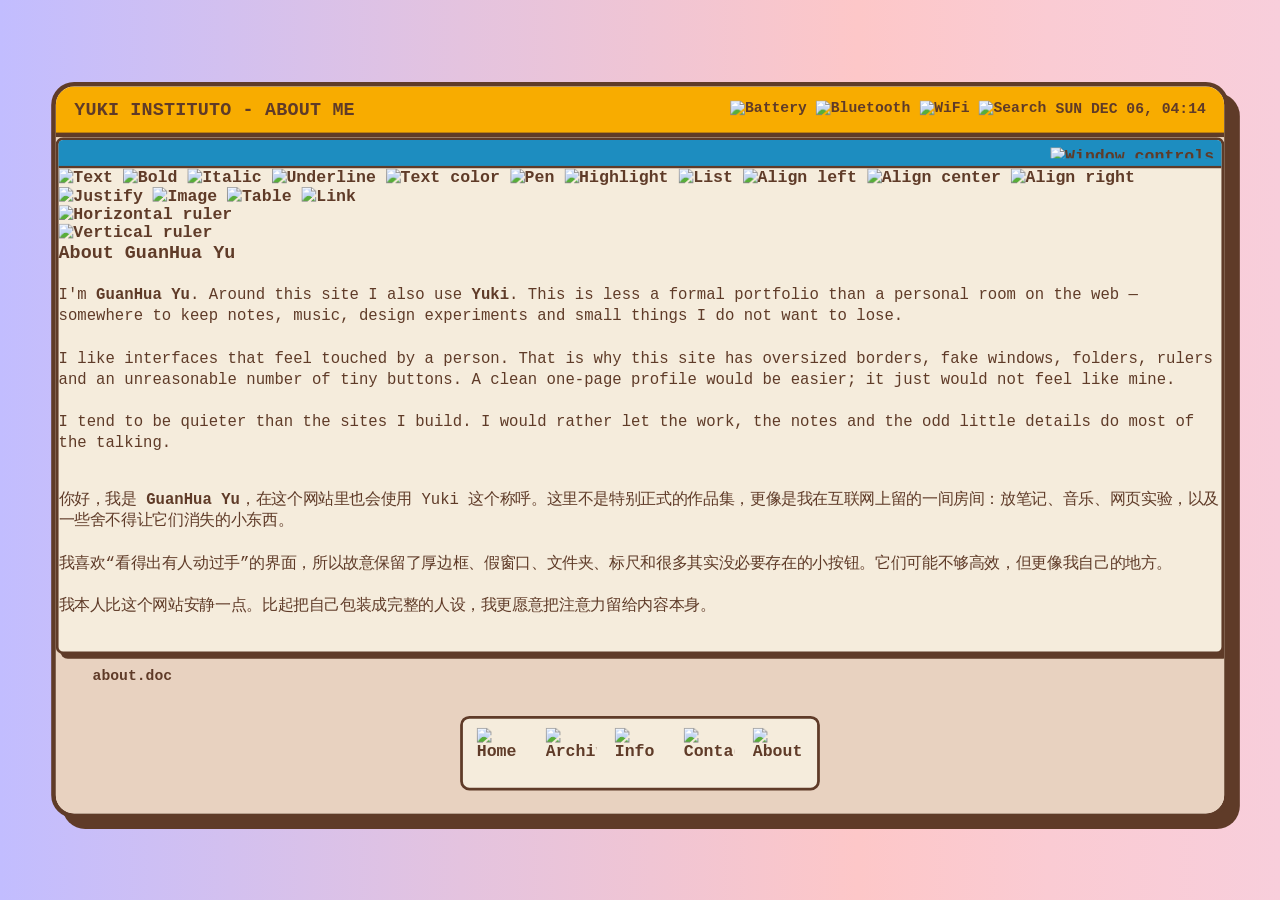
==== commit cacf61b6: "fix: restore About window chrome" ====
--- a/about/index.html
+++ b/about/index.html
@@ -8,6 +8,8 @@
   <link rel="stylesheet" href="https://oakinstituto.top/about/about.css">
   <style>
     .window.about{z-index:12}
+    .about>.title-bar-blue{height:31px;background:#1D8DC0;border-bottom:3px solid #5F3B28;border-radius:5px 5px 0 0;display:flex;align-items:center;justify-content:flex-end;padding:8px;box-sizing:border-box}
+    .about>.title-bar-blue .button-icon2{display:block;height:12px;width:auto;max-width:none}
     .about-content{box-sizing:content-box}
     .about-content h1{font-size:20px;margin:0 0 24px}
     .about-content p{font-family:'Courier New',Courier,monospace;font-size:17px;line-height:1.35;font-weight:500}
@@ -35,7 +37,7 @@
         <a class="oak-shortcut" href="./"><img src="https://oakinstituto.top/svg/1about.svg" alt="About"><span>about.doc</span></a>
       </div>
       <div class="oak-shortcuts oak-shortcuts-secondary">
-        <a class="oak-shortcut" href="../profile/"><img src="https://oakinstituto.top/svg/0voicebank.svg" alt="Voicebank"><span>voicebank</span></a>
+        <a class="oak-shortcut" href="../profile/"><img src="https://oakinstituto.top/svg/0voicebank.svg" alt="Info"><span>Info</span></a>
       </div>
 
       <article class="window about" id="about">
@@ -74,7 +76,7 @@
       <nav class="taskbar" aria-label="navigation">
         <a href="../" data-label="Home"><img src="https://oakinstituto.top/svg/0home.svg" alt="Home"></a>
         <a href="../readme/" data-label="Archive"><img src="https://oakinstituto.top/svg/0ust.svg" alt="Archive"></a>
-        <a href="../profile/" data-label="Voicebank"><img src="https://oakinstituto.top/svg/0voicebank.svg" alt="Voicebank"></a>
+        <a href="../profile/" data-label="Info"><img src="https://oakinstituto.top/svg/0voicebank.svg" alt="Info"></a>
         <a href="../contact/" data-label="Contact"><img src="https://oakinstituto.top/svg/0contact.svg" alt="Contact"></a>
         <a href="./" data-label="About"><img src="https://oakinstituto.top/svg/0about.svg" alt="About"></a>
       </nav>
